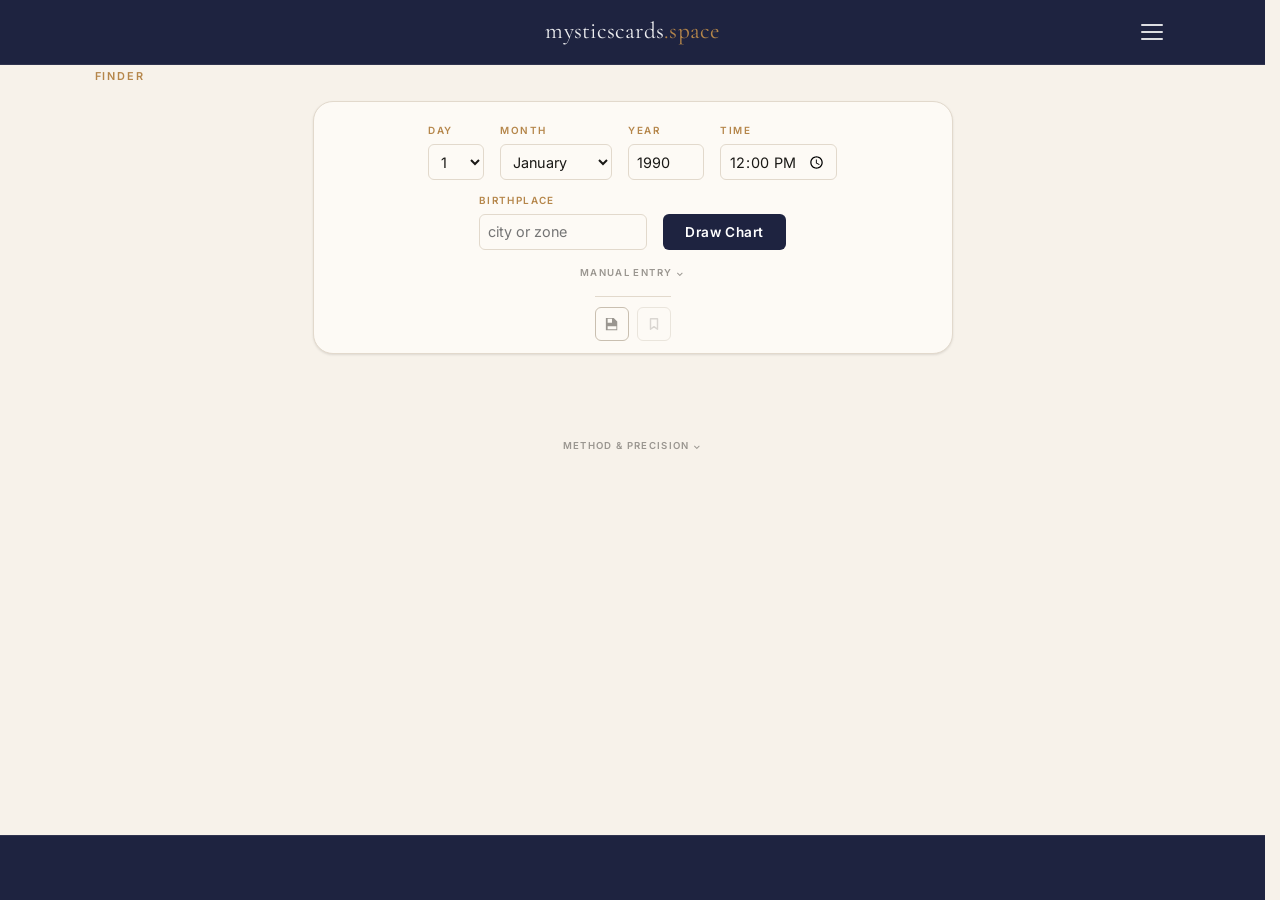
==== astrology.html @ c91cd9b6 "Create astrology.html" ====
<!DOCTYPE html>
<html lang="en">
<head>
  <meta charset="UTF-8" />
  <meta name="viewport" content="width=device-width, initial-scale=1.0" />
  <title>Astrology — mysticscards.space</title>
  <link rel="icon" href="assets/favicon.svg" type="image/svg+xml" />
  <link rel="apple-touch-icon" href="assets/apple-touch-icon.png" />
  <link rel="manifest" href="manifest.webmanifest" />
  <meta name="theme-color" content="#1e2340" />
  <link rel="preconnect" href="https://fonts.googleapis.com" />
  <link rel="preconnect" href="https://fonts.gstatic.com" crossorigin />
  <link href="https://fonts.googleapis.com/css2?family=Cormorant+Garamond:ital,wght@0,300;0,400;0,500;0,600;1,300;1,400&family=Inter:wght@300;400;500;600&display=swap" rel="stylesheet" />
  <link rel="stylesheet" href="css/site.css" />
  <style>
    /* ── Extra tokens (not in site.css) — match quadrations.html ── */
    :root {
      --green: #1a1916;
      --navy:  #1a1916;
    }
    .narrow { max-width: 640px; margin: 0 auto; }

    .section-label {
      display: block;
      font-size: .68rem; letter-spacing: .18em; text-transform: uppercase;
      font-weight: 600; color: var(--gold);
      margin-bottom: 1rem;
    }

    /* ── Finder form ── */
    .finder-box {
      background: var(--surface); border: 1px solid var(--border);
      border-radius: var(--r-lg); padding: 1.25rem 1.5rem .75rem;
      box-shadow: var(--sh-sm);
      display: flex; flex-direction: column; align-items: center; gap: .25rem;
    }
    .finder-row {
      display: flex; flex-wrap: wrap; gap: .75rem 1rem;
      align-items: flex-end; justify-content: center;
    }
    .adv-toggle {
      background: none; border: none; cursor: pointer;
      margin-top: .65rem; padding: .2rem .6rem;
      font-family: var(--sans); font-size: .6rem; font-weight: 600;
      letter-spacing: .14em; text-transform: uppercase;
      color: var(--muted); transition: color var(--ease);
    }
    .adv-toggle:hover { color: var(--gold); }
    .finder-adv { display: none; padding-bottom: .5rem; }
    .finder-adv.open { display: flex; }
    .f-field { display: flex; flex-direction: column; gap: .3rem; }
    .f-field label {
      font-size: .62rem; font-weight: 600; letter-spacing: .14em;
      text-transform: uppercase; color: var(--gold);
    }
    .f-field select, .f-field input {
      height: 36px; border: 1px solid var(--border); border-radius: var(--r-sm);
      background: var(--surface); color: var(--text);
      font-family: var(--sans); font-size: .9rem; padding: 0 .5rem;
    }
    .f-field select:focus, .f-field input:focus { outline: none; border-color: var(--gold); }
    #bYear { width: 76px; -moz-appearance: textfield; }
    #bYear::-webkit-inner-spin-button, #bYear::-webkit-outer-spin-button { -webkit-appearance: none; }
    .chart-btn {
      height: 36px; padding: 0 1.4rem;
      background: var(--accent); color: #fff;
      border: none; border-radius: var(--r-sm); cursor: pointer;
      font-family: var(--sans); font-size: .85rem; font-weight: 600;
      letter-spacing: .04em;
      transition: background var(--ease);
    }
    .chart-btn:hover { background: var(--gold); }
    .f-error {
      text-align: center; color: var(--red); font-size: .82rem;
      min-height: 1.2rem; margin-top: .6rem;
    }
    .f-note {
      text-align: center; color: var(--muted); font-size: .8rem;
      font-family: var(--serif); font-style: italic; margin-top: .15rem;
    }
    .f-hint {
      text-align: center; color: var(--muted); font-size: .76rem;
      margin-top: .7rem; line-height: 1.55;
    }
    #bPlace { width: 168px; }
    #bOffset:disabled { opacity: .45; }

    /* ── Results ── */
    #results { display: none; }
    .zodiac-bar {
      display: flex; flex-wrap: wrap; gap: 6px; justify-content: center;
      margin: 0 auto 1.25rem; padding: 5px;
      background: var(--surface-alt); border-radius: 12px;
      width: fit-content;
    }
    .zodiac-bar button {
      border: none; background: transparent; cursor: pointer;
      padding: .5rem .95rem; border-radius: 8px;
      font-family: var(--sans); font-size: .78rem; font-weight: 600;
      color: var(--secondary); transition: background var(--ease), color var(--ease);
    }
    .zodiac-bar button:hover { background: var(--gold-light); color: var(--text); }
    .zodiac-bar button.active { background: var(--accent); color: #fff; }
    .style-bar { margin-bottom: .55rem; }
    .house-row {
      display: flex; gap: .5rem; align-items: center; justify-content: center;
      margin: .15rem 0 1rem;
    }
    .house-row label {
      font-size: .62rem; font-weight: 600; letter-spacing: .14em;
      text-transform: uppercase; color: var(--gold);
    }
    .house-row select {
      height: 30px; border: 1px solid var(--border); border-radius: var(--r-sm);
      background: var(--surface); color: var(--text);
      font-family: var(--sans); font-size: .82rem; padding: 0 .4rem;
    }
    .house-row select:focus { outline: none; border-color: var(--gold); }
    .chart-dark .house-row select {
      background: rgba(255,255,255,.07); color: rgba(255,255,255,.9);
      border-color: rgba(255,255,255,.2);
    }
    .ayan-note {
      text-align: center; color: var(--muted); font-size: .75rem;
      margin: -.5rem 0 1rem;
    }
    .chart-layout {
      display: flex; flex-wrap: wrap; gap: 2rem 3rem;
      align-items: flex-start; justify-content: center;
    }
    .wheel-wrap { flex: 0 1 440px; min-width: 300px; }
    .wheel-wrap svg { width: 100%; height: auto; display: block; }

    .placements { flex: 0 1 360px; min-width: 280px; }
    .pl-table { width: 100%; border-collapse: collapse; }
    .pl-table td {
      padding: .42rem .5rem; border-bottom: 1px solid var(--rule);
      font-size: .92rem;
    }
    .pl-table tr:last-child td { border-bottom: none; }
    .pl-glyph { font-size: 1.15rem; width: 2rem; text-align: center; color: var(--accent); }
    .pl-name { font-weight: 500; }
    .pl-pos { text-align: right; font-family: var(--serif); font-size: 1.02rem; white-space: nowrap; }
    .pl-pos .sg { color: var(--gold); margin-left: .35rem; }
    .pl-retro { color: var(--red); font-size: .8rem; width: 1.6rem; text-align: center; }
    .pl-house { text-align: center; width: 1.8rem; color: var(--gold); font-family: var(--serif); font-size: 1rem; }
    .angles {
      display: flex; flex-wrap: wrap; gap: .5rem 1.1rem; align-items: baseline;
      margin-top: .85rem; padding-top: .7rem; border-top: 1px solid var(--rule);
      font-family: var(--serif); font-size: 1.02rem;
    }
    .angles .ang b { color: var(--gold); font-weight: 600; font-family: var(--sans); font-size: .7rem; letter-spacing: .08em; margin-right: .3rem; }
    .angles .ang-sys { margin-left: auto; color: var(--muted); font-family: var(--sans); font-size: .68rem; letter-spacing: .1em; text-transform: uppercase; align-self: center; }

    /* ── Aspects ── */
    .aspect-list {
      display: grid; grid-template-columns: repeat(auto-fill, minmax(230px, 1fr));
      gap: .4rem .9rem; max-width: 800px; margin: 0 auto;
    }
    .asp-item {
      display: flex; align-items: baseline; gap: .55rem;
      padding: .4rem .6rem; border-bottom: 1px solid var(--rule);
      font-size: .9rem;
    }
    .asp-sym { font-size: 1rem; width: 1.2rem; text-align: center; }
    .asp-item.harm .asp-sym { color: var(--gold); }
    .asp-item.tense .asp-sym { color: var(--red); }
    .asp-item.neutral .asp-sym { color: var(--accent); }
    .asp-pair { font-weight: 500; }
    .asp-kind { color: var(--secondary); }
    .asp-orb { margin-left: auto; color: var(--muted); font-size: .78rem; white-space: nowrap; }
    .asp-empty { text-align: center; color: var(--muted); font-style: italic; font-family: var(--serif); }

    /* ── Solar day ── */
    #bLat, #bLon { width: 96px; -moz-appearance: textfield; }
    #bLat::-webkit-inner-spin-button, #bLat::-webkit-outer-spin-button,
    #bLon::-webkit-inner-spin-button, #bLon::-webkit-outer-spin-button { -webkit-appearance: none; }
    .sol-grid {
      display: grid; grid-template-columns: repeat(auto-fit, minmax(190px, 1fr));
      gap: .9rem; max-width: 820px; margin: 0 auto;
    }
    .sol-tile {
      background: var(--surface); border: 1px solid var(--border);
      border-radius: var(--r-md); padding: .9rem 1rem; text-align: center;
    }
    .sol-tile h4 {
      font-size: .6rem; font-weight: 600; letter-spacing: .14em;
      text-transform: uppercase; color: var(--gold); margin: 0 0 .35rem;
    }
    .sol-val { font-family: var(--serif); font-size: 1.45rem; line-height: 1.2; }
    .sol-sub { font-size: .72rem; color: var(--muted); margin-top: .25rem; }
    .verdict {
      text-align: center; max-width: 560px; margin: 1.6rem auto 0;
      font-family: var(--serif); font-size: 1.05rem; line-height: 1.7;
      background: var(--gold-light); border-radius: var(--r-md);
      padding: .9rem 1.25rem; color: var(--text);
    }
    .verdict strong { color: var(--gold); font-weight: 600; }
    .cards-row {
      display: flex; flex-wrap: wrap; gap: 2rem; justify-content: center;
      margin-top: 1.5rem;
    }
    .bcard { display: flex; flex-direction: column; align-items: center; gap: .55rem; }
    .bcard.dimmed { opacity: .45; }
    .bcard-label {
      font-size: .62rem; font-weight: 600; letter-spacing: .14em;
      text-transform: uppercase; color: var(--gold);
    }
    .bcard-name { font-family: var(--serif); font-size: 1.05rem; }

    /* ── Card face (duplicated set — keep in sync with quadrations/cardsoflife) ── */
    .spread-card {
      background: var(--surface); border: 1px solid var(--border);
      border-radius: var(--r-md);
      position: relative; overflow: hidden;
      container-type: inline-size;
      width: 120px; aspect-ratio: 5 / 7;
    }
    .spread-card::before {
      content: ''; position: absolute; top: 0; left: 0; right: 0; height: 2px; z-index: 2;
    }
    .spread-card.hearts::before,  .spread-card.diamonds::before { background: var(--red); }
    .spread-card.clubs::before    { background: var(--green); }
    .spread-card.spades::before   { background: var(--navy); }
    .spread-card.joker::before    { background: var(--gold); }
    .spread-card.hearts,  .spread-card.diamonds { color: var(--red); }
    .spread-card.clubs    { color: var(--green); }
    .spread-card.spades   { color: var(--navy); }
    .spread-card.joker    { color: var(--gold); }
    .spread-card:has(.court-art) { background: #ffffff; }
    .card-corner {
      position: absolute; z-index: 1;
      display: flex; flex-direction: column; align-items: center; gap: 1px; line-height: 1;
    }
    .card-tl { top: 2.5%; left: 4%; }
    .card-br { bottom: 2.5%; right: 4%; transform: rotate(180deg); }
    .cc-rank { font-family: var(--serif); font-size: 22cqw; font-weight: 500; line-height: 1; }
    .cc-suit { font-size: 14cqw; line-height: 1; }
    .card-pips { position: absolute; top: 18%; bottom: 18%; left: 12%; right: 12%; }
    .pip {
      position: absolute; transform: translate(-50%, -50%);
      font-size: 20cqw; line-height: 1; user-select: none; pointer-events: none;
    }
    .pip.inv { transform: translate(-50%, -50%) rotate(180deg); }
    .pip.ace { font-size: 44cqw; }
    .pip-svg { width: 1em; height: 1em; fill: currentColor; display: block; }
    .court-art {
      position: absolute; inset: 8% 5%;
      width: 90%; height: 84%;
      object-fit: contain; object-position: center;
    }

    /* ── Gates (Human Design mandala) ── */
    .gates-intro {
      text-align: center; color: var(--muted); font-size: .78rem;
      max-width: 560px; margin: 0 auto 1rem; line-height: 1.6;
    }
    .gate-list { max-width: 720px; margin: 0 auto; }
    .gate-row {
      display: flex; align-items: center; gap: .9rem;
      padding: .5rem .6rem; border-bottom: 1px solid var(--rule);
      cursor: pointer; transition: background var(--ease);
    }
    .gate-row:hover { background: var(--gold-light); }
    .g-planet { width: 1.4rem; text-align: center; font-size: 1.1rem; color: var(--accent); flex-shrink: 0; }
    .g-pname { width: 4.8rem; font-weight: 500; font-size: .9rem; flex-shrink: 0; }
    .g-fig { flex-shrink: 0; display: flex; }
    .g-label { font-family: var(--serif); font-size: 1.02rem; white-space: nowrap; }
    .g-name { color: var(--secondary); font-size: .88rem; font-style: italic; flex: 1; min-width: 0; overflow: hidden; text-overflow: ellipsis; white-space: nowrap; }
    .g-chev { color: var(--muted); font-size: .8rem; transition: transform var(--ease); }
    .gate-row.open .g-chev { transform: rotate(180deg); }
    .gate-detail { display: none; padding: .9rem 1.1rem 1.2rem 3.6rem; border-bottom: 1px solid var(--rule); }
    .gate-detail.open { display: block; }
    .gate-detail p { font-size: .92rem; margin-bottom: .6rem; }
    .gd-image { font-family: var(--serif); font-style: italic; color: var(--gold); margin-bottom: .65rem; }
    .gd-line {
      border-left: 3px solid var(--gold); background: var(--gold-light);
      padding: .55rem .85rem; margin: .7rem 0; font-size: .92rem;
      border-radius: 0 var(--r-sm) var(--r-sm) 0;
    }
    .gd-line .gl-tag {
      display: block; font-size: .6rem; font-weight: 600;
      letter-spacing: .12em; text-transform: uppercase;
      color: var(--gold); margin-bottom: .3rem;
    }
    .gd-shadow { color: var(--secondary); font-size: .88rem; margin-top: .6rem; }
    .gd-keynote { font-family: var(--serif); font-style: italic; margin-top: .5rem; }
    @media (max-width: 560px) {
      .g-pname { width: auto; }
      .g-name { display: none; }
      .gate-detail { padding-left: 1rem; }
    }

    /* ── Chart dark band ── */
    .chart-dark {
      background: #252a4a;
      margin: 0 -2rem;
      padding: 1.5rem 2rem 2rem;
      --surface: #2e3560;
      --bg: #252a4a;
      --rule-strong: rgba(255,255,255,.25);
      --rule: rgba(255,255,255,.12);
      --accent: rgba(255,255,255,.85);
      --yang: rgba(255,255,255,.9);
    }
    .chart-dark .pl-name,
    .chart-dark .pl-pos { color: rgba(255,255,255,.88); }
    .chart-dark .pl-glyph { color: var(--gold); }
    .chart-dark .pl-table td { border-bottom-color: rgba(255,255,255,.1); }
    .chart-dark .angles { color: rgba(255,255,255,.88); border-top-color: rgba(255,255,255,.15); }
    .chart-dark .zodiac-bar { background: rgba(255,255,255,.07); }
    .chart-dark .zodiac-bar button { color: rgba(255,255,255,.65); }
    .chart-dark .zodiac-bar button:hover { background: rgba(255,255,255,.12); color: #fff; }
    .chart-dark .zodiac-bar button.active { background: var(--gold); color: #fff; }
    .chart-dark .ayan-note { color: rgba(255,255,255,.5); }
    .chart-dark .wheel-wrap svg { filter: drop-shadow(0 14px 34px rgba(8,10,28,.45)); }

    /* ── Save / Load birth info buttons ── */
    .finder-actions {
      display: flex; gap: .5rem; justify-content: center;
      margin-top: .65rem; padding-top: .6rem;
      border-top: 1px solid var(--rule);
    }
    .birth-btn {
      width: 34px; height: 34px; padding: 0;
      display: inline-flex; align-items: center; justify-content: center;
      background: none; border: 1px solid var(--rule-strong); border-radius: var(--r-sm);
      cursor: pointer; color: var(--muted);
      transition: color var(--ease), border-color var(--ease);
    }
    .birth-btn svg { width: 14px; height: 14px; display: block; pointer-events: none; }
    .birth-btn:hover:not(:disabled) { color: var(--gold); border-color: var(--gold); }
    .birth-btn.active { color: var(--gold); border-color: var(--gold); }
    .birth-btn:disabled { opacity: .35; cursor: default; }
    .bwrap { position: relative; }
    .bpanel {
      display: none; position: absolute; top: calc(100% + 8px); left: 50%;
      transform: translateX(-50%); z-index: 60;
      min-width: 230px; max-height: 280px; overflow-y: auto;
      background: var(--surface); border: 1px solid var(--border);
      border-radius: var(--r-md); box-shadow: var(--sh-md);
      text-align: left;
    }
    .bpanel.open { display: block; }
    .save-panel { padding: .7rem; min-width: 210px; }
    .save-panel input {
      width: 100%; height: 32px; padding: 0 .5rem;
      border: 1px solid var(--border); border-radius: var(--r-sm);
      background: var(--surface); color: var(--text);
      font-family: var(--sans); font-size: .85rem;
    }
    .save-panel input:focus { outline: none; border-color: var(--gold); }
    .save-panel-row { display: flex; gap: .4rem; margin-top: .5rem; }
    .bp-btn {
      flex: 1; height: 28px; border: 1px solid var(--border); border-radius: var(--r-sm);
      background: var(--surface-alt); color: var(--secondary);
      font-family: var(--sans); font-size: .72rem; font-weight: 600; cursor: pointer;
    }
    .bp-btn:hover { background: var(--gold-light); color: var(--text); }
    .bp-confirm { background: var(--accent); color: #fff; border-color: transparent; }
    .bp-confirm:hover { background: var(--gold); color: #fff; }
    .bitem {
      display: flex; align-items: center; gap: .4rem;
      padding: .5rem .65rem; border-bottom: 1px solid var(--rule); cursor: pointer;
    }
    .bitem:last-child { border-bottom: none; }
    .bitem:hover { background: var(--gold-light); }
    .bitem-body { flex: 1; min-width: 0; }
    .bitem-name { font-size: .85rem; font-weight: 600; }
    .bitem-sub { font-size: .7rem; color: var(--muted); white-space: nowrap; overflow: hidden; text-overflow: ellipsis; }
    .bdel {
      width: 22px; height: 22px; flex-shrink: 0;
      background: none; border: none; cursor: pointer;
      color: var(--muted); font-size: .8rem; border-radius: var(--r-sm);
    }
    .bdel:hover { color: var(--red); background: var(--gold-light); }
    .bempty { padding: .8rem; text-align: center; color: var(--muted); font-size: .78rem; font-style: italic; }

    /* ── Life Script header ── */
    .ls-header {
      text-align: center;
      margin-top: 1.75rem;
    }
    .ls-header .section-label { margin-bottom: .5rem; }

    .method-details { max-width: 720px; margin: 3rem auto 0; text-align: center; }
    .method-details > summary {
      list-style: none; cursor: pointer; display: inline-block;
      font-family: var(--sans); font-size: .6rem; font-weight: 600;
      letter-spacing: .14em; text-transform: uppercase; color: var(--muted);
      padding: .2rem .6rem; transition: color var(--ease);
    }
    .method-details > summary::-webkit-details-marker { display: none; }
    .method-details > summary:hover { color: var(--gold); }
    .method-details > summary::after { content: ' ⌄'; }
    .method-details[open] > summary::after { content: ' ⌃'; }
    .method-note {
      text-align: center; color: var(--muted); font-size: .75rem;
      margin-top: .75rem; line-height: 1.6;
    }

    section { margin-bottom: 2.5rem; }
    @media (max-width: 560px) {
      .finder-box { padding: 1rem; }
      .chart-layout { gap: 1.5rem; }
    }
  </style>
</head>
<body>
<script src="js/site.js"></script>

<div class="page-content" style="max-width: var(--max-w); padding: 2px 2rem 12px">

  <section>
    <span class="section-label">Finder</span>
    <div class="narrow">
      <div class="finder-box">
        <div class="finder-row">
          <div class="f-field">
            <label for="bDay">Day</label>
            <select id="bDay"></select>
          </div>
          <div class="f-field">
            <label for="bMonth">Month</label>
            <select id="bMonth"></select>
          </div>
          <div class="f-field">
            <label for="bYear">Year</label>
            <input id="bYear" type="number" min="1700" max="2200" value="1990" />
          </div>
          <div class="f-field">
            <label for="bTime">Time</label>
            <input id="bTime" type="time" value="12:00" />
          </div>
          <div class="f-field">
            <label for="bPlace">Birthplace</label>
            <input id="bPlace" type="text" list="tzList" placeholder="city or zone" autocomplete="off" />
            <datalist id="tzList"></datalist>
          </div>
          <button class="chart-btn" id="drawBtn">Draw Chart</button>
        </div>
        <button type="button" class="adv-toggle" id="advToggle" aria-expanded="false" aria-controls="advRow">Manual entry ⌄</button>
        <div class="finder-row finder-adv" id="advRow" style="display:none">
          <div class="f-field">
            <label for="bOffset">UTC offset</label>
            <select id="bOffset"></select>
          </div>
          <div class="f-field">
            <label for="bLat">Latitude</label>
            <input id="bLat" type="number" min="-90" max="90" step="0.0001" placeholder="− = S" />
          </div>
          <div class="f-field">
            <label for="bLon">Longitude</label>
            <input id="bLon" type="number" min="-180" max="180" step="0.0001" placeholder="− = W" />
          </div>
        </div>
        <div class="finder-actions">
          <div class="bwrap">
            <button type="button" class="birth-btn" id="saveBtn" title="Save birth info" aria-label="Save birth info"><svg viewBox="0 0 16 16" fill="currentColor" aria-hidden="true"><path fill-rule="evenodd" d="M1 1H10L14 5V15H1ZM3 2H8V6.5H3ZM3 10.5H13V14H3Z"/></svg></button>
            <div class="bpanel save-panel" id="savePanel">
              <input type="text" id="saveName" placeholder="name this chart" maxlength="40" autocomplete="off" />
              <div class="save-panel-row">
                <button type="button" class="bp-btn bp-confirm" id="saveConfirm">Save</button>
                <button type="button" class="bp-btn" id="saveCancel">Cancel</button>
              </div>
            </div>
          </div>
          <div class="bwrap">
            <button type="button" class="birth-btn" id="loadBtn" disabled title="Saved charts" aria-label="Saved charts" aria-expanded="false"><svg viewBox="0 0 16 16" fill="none" aria-hidden="true"><path d="M4 2h8v12l-4-3-4 3V2z" stroke="currentColor" stroke-width="1.6" stroke-linejoin="round"/></svg></button>
            <div class="bpanel" id="histPanel"></div>
          </div>
        </div>
      </div>
      <div class="f-error" id="fError"></div>
      <div class="f-note" id="tzNote" style="display:none"></div>
      <div class="f-note" id="fNote" style="display:none">Birth time not set — houses need it, and the Moon can drift up to six degrees across a day.</div>
    </div>
  </section>

  <div id="results">
    <section class="chart-dark">
      <span class="section-label">Chart</span>
      <div class="zodiac-bar style-bar" id="traditionBar" role="group" aria-label="Tradition">
        <button type="button" data-trad="western" class="active">Western</button>
        <button type="button" data-trad="indian">Indian</button>
      </div>
      <div class="zodiac-bar" id="zodiacBar" role="group" aria-label="Zodiac system">
        <button type="button" data-z="tropical" class="active">Tropical</button>
        <button type="button" data-z="lahiri">Sidereal · Lahiri</button>
        <button type="button" data-z="fagan">Sidereal · Fagan-Bradley</button>
        <button type="button" data-z="truesky">True Sky · 13</button>
      </div>
      <div class="zodiac-bar" id="vedicBar" role="group" aria-label="Vedic chart style" style="display:none">
        <button type="button" data-vstyle="south" class="active">South</button>
        <button type="button" data-vstyle="north">North</button>
      </div>
      <div class="house-row" id="houseRow">
        <label for="houseSelect">Houses</label>
        <select id="houseSelect">
          <option value="whole">Whole Sign</option>
          <option value="equal">Equal</option>
          <option value="porphyry">Porphyry</option>
          <option value="placidus">Placidus</option>
        </select>
      </div>
      <div class="ayan-note" id="ayanNote" style="display:none"></div>
      <div class="chart-layout">
        <div class="wheel-wrap" id="wheelWrap" role="img" aria-label="Natal chart wheel"></div>
        <div class="placements">
          <table class="pl-table" id="plTable"></table>
          <div class="angles" id="anglesBox" style="display:none"></div>
        </div>
      </div>
    </section>

    <section id="aspectsSection">
      <span class="section-label">Aspects</span>
      <div class="aspect-list" id="aspectList"></div>
    </section>

    <section>
      <span class="section-label">Solar Day</span>
      <div id="solBody">
        <div class="sol-grid" id="solGrid"></div>
        <div class="verdict" id="verdict"></div>
        <div class="cards-row" id="cardsRow"></div>
        <div class="ls-header" id="lsHeader" style="display:none">
          <span class="section-label">Life Script</span>
        </div>
        <div class="cards-row" id="lifeScriptRow" style="display:none"></div>
      </div>
      <div class="asp-empty" id="solHint" style="display:none">
        The solar day needs a longitude — pick a birthplace from the list, or enter one under Manual settings.
      </div>
    </section>

    <section id="gatesSection">
      <span class="section-label">Gates</span>
      <div class="gates-intro">
        The 64 hexagrams laid around the wheel as Human Design arranges them — 5°37′30″ to a gate, six lines to each.
        Open a planet's row for the Sage's reading.
        <span id="gatesZ" style="display:block; margin-top:.25rem;"></span>
      </div>
      <div class="gate-list" id="gateList"></div>
    </section>
  </div>

  <details class="method-details">
    <summary>Method &amp; precision</summary>
    <p class="method-note">
      Geocentric apparent positions · tropical zodiac (equinox of date), sidereal via Lahiri or Fagan-Bradley ayanamsa, true sky via the IAU 1930 constellation boundaries ·
      computed in your browser with <a href="https://github.com/cosinekitty/astronomy" style="color:var(--gold)">Astronomy Engine</a> (MIT) — accurate to about one arcminute.
    </p>
  </details>

</div>

<script src="js/astronomy.js"></script>
<script src="js/cardsdata.js"></script>
<script src="js/tzcoords.js"></script>
<script src="js/ichingdata.js"></script>
<script src="js/linedata.js"></script>
<script>
(function () {
  'use strict';

  function $(id) { return document.getElementById(id); }

  var SIGNS = [
    ['Aries','♈'], ['Taurus','♉'], ['Gemini','♊'], ['Cancer','♋'],
    ['Leo','♌'], ['Virgo','♍'], ['Libra','♎'], ['Scorpio','♏'],
    ['Sagittarius','♐'], ['Capricorn','♑'], ['Aquarius','♒'], ['Pisces','♓']
  ];
  var PLANETS = [
    ['Sun','☉'], ['Moon','☽'], ['Mercury','☿'], ['Venus','♀'], ['Mars','♂'],
    ['Jupiter','♃'], ['Saturn','♄'], ['Uranus','♅'], ['Neptune','♆'], ['Pluto','♇']
  ];
  // [angle, name, symbol, orb, tone]
  var ASPECTS = [
    [0,   'Conjunction', '☌', 8, 'neutral'],
    [60,  'Sextile',     '⚹', 6, 'harm'],
    [90,  'Square',      '□', 7, 'tense'],
    [120, 'Trine',       '△', 8, 'harm'],
    [180, 'Opposition',  '☍', 8, 'tense']
  ];
  var MONTHS = ['January','February','March','April','May','June',
                'July','August','September','October','November','December'];

  // ── Form setup ───────────────────────────────────────────
  var dSel = $('bDay'), mSel = $('bMonth'), oSel = $('bOffset');
  for (var d = 1; d <= 31; d++) dSel.add(new Option(d, d));
  MONTHS.forEach(function (m, i) { mSel.add(new Option(m, i + 1)); });
  for (var o = -12; o <= 14; o += 0.5) {
    var h = Math.trunc(o), half = (o % 1 !== 0);
    var label = 'UTC' + (o >= 0 ? '+' : '−') + Math.abs(h) + (half ? ':30' : '');
    oSel.add(new Option(label, o));
  }
  // Default offset: the visitor's current zone (a decent first guess)
  var guess = -(new Date().getTimezoneOffset()) / 60;
  oSel.value = (guess * 2 === Math.round(guess * 2)) ? guess : 0;
  if (oSel.selectedIndex < 0) oSel.value = 0;

  function daysInMonth(m, y) { return new Date(Date.UTC(y, m, 0)).getUTCDate(); }

  // ── Birthplace → historical UTC offset (browser IANA tz database) ──
  var placeEl = $('bPlace');
  var TZ_OK = false, ZMAP = {};
  try {
    var zones = Intl.supportedValuesOf('timeZone');
    var dl = $('tzList');
    zones.forEach(function (z) {
      ZMAP[z.toLowerCase()] = z;
      var opt = document.createElement('option');
      opt.value = z;
      dl.appendChild(opt);
    });
    TZ_OK = true;
  } catch (e) {
    // Older browser without supportedValuesOf — hide the field, manual offset still works
    placeEl.closest('.f-field').style.display = 'none';
  }

  // Minutes east of UTC in zone tz at the given instant
  function zoneOffsetMin(tz, date) {
    var dtf = new Intl.DateTimeFormat('en-US', {
      timeZone: tz, hour12: false,
      year: 'numeric', month: '2-digit', day: '2-digit',
      hour: '2-digit', minute: '2-digit', second: '2-digit'
    });
    var p = {};
    dtf.formatToParts(date).forEach(function (x) { p[x.type] = x.value; });
    return (Date.UTC(p.year, p.month - 1, p.day, p.hour % 24, p.minute, p.second) - date.getTime()) / 60000;
  }

  function fmtOff(min) {
    var sign = min < 0 ? '−' : '+';
    var a = Math.abs(min);
    var h = Math.floor(a / 60), mm = Math.round(a % 60);
    return 'UTC' + sign + h + (mm ? ':' + String(mm).padStart(2, '0') : '');
  }

  // Grey out the manual offset while a birthplace is entered
  placeEl.addEventListener('input', function () {
    oSel.disabled = !!placeEl.value.trim();
    $('tzNote').style.display = 'none';
  });

  // ── Persist birth info (multi-entry history, like Your Cards) ──
  // The page loads clean: nothing is auto-restored. The bookmark button
  // opens the saved list; choosing an entry fills the form and draws.
  var BIRTHS_KEY = 'astro_births_v1';

  function loadBirths() {
    try { return JSON.parse(localStorage.getItem(BIRTHS_KEY)) || []; } catch (e) { return []; }
  }
  function saveBirths(list) {
    try { localStorage.setItem(BIRTHS_KEY, JSON.stringify(list)); } catch (e) {}
  }

  // Migrate the old single-slot save (astro_birth_v1) into the list, once
  try {
    var _old = JSON.parse(localStorage.getItem('astro_birth_v1'));
    if (_old) {
      var _l = loadBirths();
      _old.id = Date.now();
      _old.name = birthLabel(_old);
      _l.push(_old);
      saveBirths(_l);
      localStorage.removeItem('astro_birth_v1');
    }
  } catch (e) {}

  function birthLabel(s) {
    var lbl = s.day + ' ' + (MONTHS[(+s.month || 1) - 1] || '').slice(0, 3) + ' ' + s.year;
    if (s.place) lbl += ' · ' + String(s.place).split('/').pop().replace(/_/g, ' ');
    return lbl;
  }

  // Show/hide the advanced row (manual UTC offset + longitude)
  function setAdvOpen(open) {
    $('advRow').style.display = open ? 'flex' : 'none';
    var t = $('advToggle');
    if (t) {
      t.setAttribute('aria-expanded', open ? 'true' : 'false');
      t.textContent = 'Manual entry ' + (open ? '⌃' : '⌄');
    }
  }
  $('advToggle').addEventListener('click', function () {
    setAdvOpen($('advRow').style.display === 'none');
  });

  function applyBirth(s) {
    if (!s) return;
    if (s.day)   $('bDay').value   = s.day;
    if (s.month) $('bMonth').value = s.month;
    if (s.year)  $('bYear').value  = s.year;
    if (s.time)  $('bTime').value  = s.time;
    if (s.lat != null && s.lat !== '') $('bLat').value = s.lat;
    if (s.lon != null && s.lon !== '') {
      // Back-compat: old saves stored a 0–180 magnitude plus an `ew` sign (−1 = W)
      var lonVal = parseFloat(s.lon);
      if (s.ew != null && !isNaN(lonVal)) lonVal = Math.abs(lonVal) * (+s.ew);
      $('bLon').value = isNaN(lonVal) ? s.lon : lonVal;
    }
    if (s.place) {
      placeEl.value = s.place;
      oSel.disabled = true;
    } else {
      placeEl.value = '';
      if (s.offset != null && s.offset !== '') oSel.value = s.offset;
      oSel.disabled = false;
      // Reveal the advanced row so a restored manual offset / longitude is visible
      if ((s.offset != null && s.offset !== '') || (s.lon != null && s.lon !== '')) {
        setAdvOpen(true);
      }
    }
  }

  // ── Ephemeris ────────────────────────────────────────────
  function lonAt(name, t) {
    return Astronomy.Ecliptic(Astronomy.GeoVector(Astronomy.Body[name], t, true)).elon;
  }

  function computeChart(utcDate) {
    var t = Astronomy.MakeTime(utcDate);
    return PLANETS.map(function (p) {
      var lon = lonAt(p[0], t);
      var retro = false;
      if (p[0] !== 'Sun' && p[0] !== 'Moon') {
        var d2 = lonAt(p[0], t.AddDays(0.5)) - lon;
        if (d2 > 180) d2 -= 360;
        if (d2 < -180) d2 += 360;
        retro = d2 < 0;
      }
      return { name: p[0], glyph: p[1], lon: lon, retro: retro };
    });
  }

  function findAspects(chart) {
    var out = [];
    for (var i = 0; i < chart.length; i++) {
      for (var j = i + 1; j < chart.length; j++) {
        var sep = Math.abs(chart[i].lon - chart[j].lon);
        if (sep > 180) sep = 360 - sep;
        for (var k = 0; k < ASPECTS.length; k++) {
          var a = ASPECTS[k];
          var orb = Math.abs(sep - a[0]);
          if (orb <= a[3]) {
            out.push({ a: chart[i], b: chart[j], name: a[1], sym: a[2], tone: a[4], angle: a[0], orb: orb });
            break;
          }
        }
      }
    }
    out.sort(function (x, y) { return x.orb - y.orb; });
    return out;
  }

  // ── Wheel ────────────────────────────────────────────────
  // Chart convention: 0° Aries at the left (9 o'clock), longitudes increase
  // counterclockwise. For longitude L: x = cx - r·cos(L), y = cy + r·sin(L).
  var CX = 210, CY = 210;
  function pt(lonDeg, r) {
    var a = lonDeg * Math.PI / 180;
    return [CX - r * Math.cos(a), CY + r * Math.sin(a)];
  }
  function n2(x) { return Math.round(x * 100) / 100; }

  // Zodiac sign symbols as vector stroke paths (0..100 box, centred ~50,50),
  // so they render identically on every device instead of depending on a
  // system symbol font. Index 0 = Aries … 11 = Pisces.
  // NOTE: first-pass shapes — slated for a nicer redraw later.
  var SIGN_PATHS = [
    'M50 74 L50 44 M50 44 C50 30 39 26 32 32 C26 37 29 45 37 45 M50 44 C50 30 61 26 68 32 C74 37 71 45 63 45',
    'M34 64 A16 16 0 1 0 66 64 A16 16 0 1 0 34 64 M28 42 A24 24 0 0 0 72 42',
    'M37 32 L37 68 M63 32 L63 68 M31 32 C44 26 56 26 69 32 M31 68 C44 74 56 74 69 68',
    'M30 46 C34 39 47 38 57 43 M70 54 C66 61 53 62 43 57 M61 44 a4 4 0 1 0 0.1 0 M39 56 a4 4 0 1 0 0.1 0',
    'M34 60 a9 9 0 1 0 9 -9 C50 40 66 44 64 58 C63 67 52 69 48 62',
    'M28 36 L28 66 M28 40 C28 33 37 33 37 40 L37 66 M37 40 C37 33 46 33 46 40 L46 62 C46 70 56 69 60 62 C64 55 56 50 49 55',
    'M28 66 H72 M28 54 H42 M58 54 H72 M42 54 A14 12 0 0 1 58 54',
    'M28 38 L28 64 M28 42 C28 35 37 35 37 42 L37 64 M37 42 C37 35 46 35 46 42 L46 64 M46 42 C46 35 55 35 55 42 L55 68 L66 57 M66 68 L66 57 L55 57',
    'M32 68 L68 32 M68 32 L54 33 M68 32 L67 46 M41 50 L52 61',
    'M30 40 C31 33 39 33 41 41 L42 56 M42 44 C46 36 55 37 57 46 C58 53 52 56 48 51 C49 60 60 61 63 53 A8 8 0 1 0 52 50',
    'M28 46 L38 40 L48 46 L58 40 L68 46 M28 58 L38 52 L48 58 L58 52 L68 58',
    'M36 30 C26 41 26 59 36 70 M64 30 C74 41 74 59 64 70 M30 50 H70'
  ];
  // Map sign / constellation names (both spellings) to a path index.
  var SIGN_GLYPH_IDX = {
    Aries:0, Taurus:1, Gemini:2, Cancer:3, Leo:4, Virgo:5, Libra:6,
    Scorpio:7, Scorpius:7, Sagittarius:8, Capricorn:9, Capricornus:9,
    Aquarius:10, Pisces:11
  };
  // Draw a sign glyph centred at (gx, gy). Falls back to the font glyph for
  // anything without a vector path (e.g. Ophiuchus in true-sky mode).
  function signGlyph(name, glyphChar, gx, gy, fsz) {
    var idx = SIGN_GLYPH_IDX[name];
    if (idx == null) {
      return '<text x="' + n2(gx) + '" y="' + n2(gy) + '" font-size="' + n2(fsz) +
        '" fill="var(--gold)" text-anchor="middle" dominant-baseline="central">' + glyphChar + '</text>';
    }
    var S = fsz * 1.7, sc = S / 100;
    return '<g transform="translate(' + n2(gx - S / 2) + ' ' + n2(gy - S / 2) + ') scale(' + n2(sc) + ')">' +
      '<path d="' + SIGN_PATHS[idx] + '" fill="none" stroke="var(--gold)" stroke-width="6.5" stroke-linecap="round" stroke-linejoin="round"/></g>';
  }

  function wheelSVG(chart, aspects, sectors, houses) {
    var s = '<svg viewBox="0 0 420 420" xmlns="http://www.w3.org/2000/svg" font-family="Cormorant Garamond, Georgia, serif">';

    // ── Atmosphere: gradients + soft rim glow (tuned to the dark band) ──
    s += '<defs>' +
         '<radialGradient id="wzBand" cx="50%" cy="40%" r="70%">' +
           '<stop offset="0%" stop-color="#3a4178"/><stop offset="58%" stop-color="#303765"/><stop offset="100%" stop-color="#262b50"/>' +
         '</radialGradient>' +
         '<radialGradient id="wzMid" cx="50%" cy="44%" r="66%">' +
           '<stop offset="0%" stop-color="#343b6e"/><stop offset="100%" stop-color="#2a3057"/>' +
         '</radialGradient>' +
         '<radialGradient id="wzWell" cx="50%" cy="48%" r="62%">' +
           '<stop offset="0%" stop-color="#272c50"/><stop offset="100%" stop-color="#1e2240"/>' +
         '</radialGradient>' +
         '<filter id="wzGlow" x="-25%" y="-25%" width="150%" height="150%">' +
           '<feGaussianBlur stdDeviation="3"/>' +
         '</filter>' +
         '</defs>';

    // Rim halo (blurred gold ring beneath the crisp rim)
    s += '<circle cx="210" cy="210" r="200" fill="none" stroke="var(--gold)" stroke-width="2.5" opacity="0.3" filter="url(#wzGlow)"/>';
    // Zodiac band disc
    s += '<circle cx="210" cy="210" r="200" fill="url(#wzBand)" stroke="rgba(255,255,255,.3)" stroke-width="1"/>';

    // Alternating sector shading inside the band (handles unequal sectors)
    for (var sh = 0; sh < sectors.length; sh++) {
      if (sh % 2 === 0) continue;
      var ssa = sectors[sh].start;
      var sNext = sectors[(sh + 1) % sectors.length].start;
      var sSpan = ((sNext - ssa) % 360 + 360) % 360 || 360 / sectors.length;
      var o1 = pt(ssa, 199), o2 = pt(ssa + sSpan, 199), i2 = pt(ssa + sSpan, 162), i1 = pt(ssa, 162);
      var laf = sSpan > 180 ? 1 : 0;
      s += '<path d="M' + n2(o1[0]) + ' ' + n2(o1[1]) +
           ' A199 199 0 ' + laf + ' 0 ' + n2(o2[0]) + ' ' + n2(o2[1]) +
           ' L' + n2(i2[0]) + ' ' + n2(i2[1]) +
           ' A162 162 0 ' + laf + ' 1 ' + n2(i1[0]) + ' ' + n2(i1[1]) +
           ' Z" fill="rgba(255,255,255,.035)"/>';
    }

    // Engraved hairline, mid annulus (planets) and inner aspect well
    s += '<circle cx="210" cy="210" r="195" fill="none" stroke="rgba(255,255,255,.12)" stroke-width="0.6"/>';
    s += '<circle cx="210" cy="210" r="162" fill="url(#wzMid)" stroke="rgba(255,255,255,.26)" stroke-width="1"/>';
    s += '<circle cx="210" cy="210" r="104" fill="url(#wzWell)" stroke="rgba(255,255,255,.2)" stroke-width="1"/>';
    s += '<circle cx="210" cy="210" r="58" fill="none" stroke="rgba(255,255,255,.05)" stroke-width="0.8"/>';

    // Faint starfield in the well
    var stars = [[168,150,0.9,.26],[250,138,0.7,.2],[281,196,1.1,.3],[155,236,0.8,.22],
                 [236,281,0.9,.26],[190,178,0.6,.16],[262,242,0.7,.2],[148,196,0.6,.18],
                 [226,162,0.8,.24],[174,265,0.7,.2],[286,234,0.6,.16],[208,142,0.6,.18],
                 [144,174,0.5,.14],[252,272,0.5,.16],[196,250,0.6,.18],[270,170,0.5,.14]];
    stars.forEach(function (st) {
      s += '<circle cx="' + st[0] + '" cy="' + st[1] + '" r="' + st[2] + '" fill="#fff" opacity="' + st[3] + '"/>';
    });

    // House cusps: number each house at its arc midpoint, just inside the inner
    // ring. Quadrant / equal systems get real gold cusp spokes.
    if (houses && houses.showNums && houses.cuspsD) {
      for (var hi = 0; hi < 12; hi++) {
        var c0 = houses.cuspsD[hi], c1 = houses.cuspsD[(hi + 1) % 12];
        var hspan = ((c1 - c0) % 360 + 360) % 360 || 30;
        var hp = pt(c0 + hspan / 2, 95);
        s += '<text x="' + n2(hp[0]) + '" y="' + n2(hp[1]) + '" font-size="11" font-style="italic" fill="rgba(255,255,255,.42)" text-anchor="middle" dominant-baseline="central">' + (hi + 1) + '</text>';
        if (!houses.whole) {
          var k0 = pt(c0, 104), k1 = pt(c0, 162);
          s += '<line x1="' + n2(k0[0]) + '" y1="' + n2(k0[1]) + '" x2="' + n2(k1[0]) + '" y2="' + n2(k1[1]) + '" stroke="var(--gold)" stroke-width="0.8" opacity="0.5"/>';
        }
      }
    }

    // Sign/constellation sectors: boundary spokes + glyphs (sectors may be unequal)
    for (var i = 0; i < sectors.length; i++) {
      var b = pt(sectors[i].start, 162), e = pt(sectors[i].start, 200);
      s += '<line x1="' + n2(b[0]) + '" y1="' + n2(b[1]) + '" x2="' + n2(e[0]) + '" y2="' + n2(e[1]) + '" stroke="rgba(255,255,255,.18)" stroke-width="0.8"/>';
      var nextStart = sectors[(i + 1) % sectors.length].start;
      var span = ((nextStart - sectors[i].start) % 360 + 360) % 360 || 360 / sectors.length;
      var g = pt(sectors[i].start + span / 2, 181);
      var fsz = Math.min(19, Math.max(11, span * 1.3));
      s += signGlyph(sectors[i].name, sectors[i].glyph, g[0], g[1], fsz);
    }

    // Degree ticks: fine 5° minors, medium 10°s — like a sextant scale
    for (var td = 0; td < 360; td += 5) {
      if (td % 30 === 0) continue;
      var major = td % 10 === 0;
      var t1 = pt(td, 162), t2 = pt(td, major ? 169 : 166);
      s += '<line x1="' + n2(t1[0]) + '" y1="' + n2(t1[1]) + '" x2="' + n2(t2[0]) + '" y2="' + n2(t2[1]) +
           '" stroke="rgba(255,255,255,' + (major ? '.4' : '.18') + ')" stroke-width="' + (major ? '0.9' : '0.6') + '"/>';
    }

    // Aspect lines (under the planet glyphs). Tighter orbs read stronger:
    // opacity falls off as the orb loosens.
    aspects.forEach(function (asp) {
      if (asp.angle === 0) return; // conjunctions read as adjacency
      var p1 = pt(asp.a.lon, 104), p2 = pt(asp.b.lon, 104);
      var col = asp.tone === 'harm' ? 'var(--gold)' : asp.tone === 'tense' ? 'var(--red)' : 'var(--accent)';
      var op = Math.max(0.22, 0.72 - asp.orb * 0.08);
      s += '<line x1="' + n2(p1[0]) + '" y1="' + n2(p1[1]) + '" x2="' + n2(p2[0]) + '" y2="' + n2(p2[1]) +
           '" stroke="' + col + '" stroke-width="1" stroke-linecap="round" opacity="' + n2(op) + '"/>';
    });

    // Centre ornament: small four-pointed gold star
    s += '<path d="M210 202.6 Q211.7 208.3 217.4 210 Q211.7 211.7 210 217.4 Q208.3 211.7 202.6 210 Q208.3 208.3 210 202.6 Z" fill="var(--gold)" opacity="0.85"/>';

    // Planet markers: tick on the inner ring + glyph on a dark medallion,
    // nudged apart when crowded
    var sorted = chart.slice().sort(function (a, b) { return a.lon - b.lon; });
    var radii = {};
    var lastLon = null, level = 0;
    sorted.forEach(function (p) {
      var gap = (lastLon === null) ? 999 : (p.lon - lastLon);
      if (gap < 9) { level = (level + 1) % 3; } else { level = 0; }
      radii[p.name] = [134, 117, 150][level];
      lastLon = p.lon;
    });
    sorted.forEach(function (p) {
      var tA = pt(p.lon, 104), tB = pt(p.lon, 110);
      s += '<line x1="' + n2(tA[0]) + '" y1="' + n2(tA[1]) + '" x2="' + n2(tB[0]) + '" y2="' + n2(tB[1]) + '" stroke="var(--accent)" stroke-width="1.3"/>';
      var g2 = pt(p.lon, radii[p.name]);
      s += '<circle cx="' + n2(g2[0]) + '" cy="' + n2(g2[1]) + '" r="11" fill="rgba(30,34,64,.88)" stroke="rgba(255,255,255,.22)" stroke-width="0.8"/>';
      s += '<text x="' + n2(g2[0]) + '" y="' + n2(g2[1]) + '" font-size="16" fill="var(--accent)" text-anchor="middle" dominant-baseline="central">' + p.glyph +
           (p.retro ? '<tspan font-size="9" fill="var(--red)" dy="-7">℞</tspan>' : '') + '</text>';
    });

    // Angle axes: Ascendant–Descendant and Midheaven–IC, beaded gold diameters
    // through the centre, labelled at the rim with gold points.
    if (houses) {
      function axis(lonDeg, near, far) {
        var a = pt(lonDeg, 162), b = pt(lonDeg + 180, 162);
        s += '<line x1="' + n2(a[0]) + '" y1="' + n2(a[1]) + '" x2="' + n2(b[0]) + '" y2="' + n2(b[1]) +
             '" stroke="var(--gold)" stroke-width="1.6" stroke-linecap="round" stroke-dasharray="0.1 6.5" opacity="0.65"/>';
        s += '<circle cx="' + n2(a[0]) + '" cy="' + n2(a[1]) + '" r="2.2" fill="var(--gold)" opacity="0.9"/>';
        s += '<circle cx="' + n2(b[0]) + '" cy="' + n2(b[1]) + '" r="1.6" fill="var(--gold)" opacity="0.55"/>';
        var ln = pt(lonDeg, 150), lf = pt(lonDeg + 180, 150);
        s += '<text x="' + n2(ln[0]) + '" y="' + n2(ln[1]) + '" font-size="11" font-weight="600" letter-spacing="1" fill="var(--gold)" text-anchor="middle" dominant-baseline="central">' + near + '</text>';
        s += '<text x="' + n2(lf[0]) + '" y="' + n2(lf[1]) + '" font-size="10" letter-spacing="1" fill="var(--gold)" opacity="0.65" text-anchor="middle" dominant-baseline="central">' + far + '</text>';
      }
      axis(houses.ascD, 'AC', 'DC');
      axis(houses.mcD, 'MC', 'IC');
    }

    return s + '</svg>';
  }

  // ── South Indian (Vedic Rāśi / D1) square chart ──────────
  // Signs sit in fixed cells; grahas drop into their sidereal sign. The Lagna
  // cell is marked with a corner diagonal. lagnaSign may be null (no time).
  function southIndianSVG(grahas, lagnaSign) {
    var C = 105; // cell size, 4×4 over the 420 box
    var s = '<svg viewBox="0 0 420 420" xmlns="http://www.w3.org/2000/svg" font-family="Cormorant Garamond, Georgia, serif">';
    s += '<rect x="1" y="1" width="418" height="418" fill="var(--surface)" stroke="var(--rule-strong)" stroke-width="1.5"/>';
    for (var k = 1; k < 4; k++) {
      s += '<line x1="' + (k * C) + '" y1="0" x2="' + (k * C) + '" y2="420" stroke="var(--rule-strong)"/>';
      s += '<line x1="0" y1="' + (k * C) + '" x2="420" y2="' + (k * C) + '" stroke="var(--rule-strong)"/>';
    }

    // Group grahas by sign
    var bySign = {};
    grahas.forEach(function (g) { (bySign[g.sign] = bySign[g.sign] || []).push(g); });

    for (var sign = 0; sign < 12; sign++) {
      var rc = SIGN_CELL[sign], x0 = rc[1] * C, y0 = rc[0] * C;
      // faint sign glyph, top-left corner of its cell
      s += '<text x="' + (x0 + 7) + '" y="' + (y0 + 14) + '" font-size="11" fill="var(--rule-strong)" opacity="0.8" dominant-baseline="central">' + SIGNS[sign][1] + '</text>';
      // Lagna marker: gold corner diagonal + "La"
      if (sign === lagnaSign) {
        s += '<line x1="' + x0 + '" y1="' + (y0 + 26) + '" x2="' + (x0 + 26) + '" y2="' + y0 + '" stroke="var(--gold)" stroke-width="1.6"/>';
        s += '<text x="' + (x0 + 30) + '" y="' + (y0 + 13) + '" font-size="9" font-weight="600" fill="var(--gold)" dominant-baseline="central">La</text>';
      }
      // grahas in this cell, stacked (wrap to a second column past 4)
      var list = bySign[sign] || [];
      list.forEach(function (g, i) {
        var col = Math.floor(i / 4), row = i % 4;
        var gx = x0 + 17 + col * 52, gy = y0 + 34 + row * 22;
        s += '<text x="' + gx + '" y="' + gy + '" font-size="15" fill="var(--accent)" text-anchor="middle" dominant-baseline="central">' + g.glyph +
             (g.retro ? '<tspan font-size="8" fill="var(--red)" dy="-5">℞</tspan>' : '') + '</text>';
        s += '<text x="' + (gx + 12) + '" y="' + (gy + 2) + '" font-size="8" fill="var(--muted)" text-anchor="start" dominant-baseline="central">' + g.deg + '°</text>';
      });
    }

    // Centre label (spans the open 2×2)
    s += '<text x="210" y="198" font-size="15" fill="var(--gold)" text-anchor="middle" dominant-baseline="central">Rāśi</text>';
    s += '<text x="210" y="222" font-size="10" fill="var(--muted)" text-anchor="middle" dominant-baseline="central">D1 · Lahiri</text>';
    return s + '</svg>';
  }

  // ── North Indian (Vedic) diamond chart ───────────────────
  // Houses are FIXED (House 1 top-centre, counter-clockwise); the SIGN rotates
  // so the Lagna sign sits in House 1. Each compartment shows its sign number
  // and the grahas in that sign. Needs the Lagna (so an exact birth time).
  function northIndianSVG(grahas, lagnaSign) {
    var W = 420, H = 210, Q = 105, T = 315;
    var P = { TL:[0,0], TR:[W,0], BR:[W,W], BL:[0,W], TM:[H,0], RM:[W,H],
              BM:[H,W], LM:[0,H], a:[Q,Q], b:[T,Q], c:[T,T], d:[Q,T], O:[H,H] };
    var s = '<svg viewBox="0 0 420 420" xmlns="http://www.w3.org/2000/svg" font-family="Cormorant Garamond, Georgia, serif">';
    s += '<rect x="1" y="1" width="418" height="418" fill="var(--surface)" stroke="var(--rule-strong)" stroke-width="1.5"/>';
    // Two diagonals + inner diamond carve the 12 compartments
    s += '<line x1="0" y1="0" x2="420" y2="420" stroke="var(--rule-strong)"/>';
    s += '<line x1="420" y1="0" x2="0" y2="420" stroke="var(--rule-strong)"/>';
    s += '<polygon points="210,0 420,210 210,420 0,210" fill="none" stroke="var(--rule-strong)"/>';

    // Sign-number anchor (toward the rim) and graha centroid, per house 1..12
    var signAt = [[210,15],[105,13],[13,105],[15,210],[13,315],[105,407],
                  [210,405],[315,407],[407,315],[405,210],[407,105],[315,13]];
    var cen = [[210,108],[108,40],[40,108],[108,210],[40,312],[108,380],
               [210,312],[312,380],[380,312],[312,210],[380,108],[312,40]];

    if (lagnaSign == null) {
      s += '<text x="210" y="200" font-size="12" fill="var(--gold)" text-anchor="middle">Lagna needed</text>';
      s += '<text x="210" y="220" font-size="10" fill="var(--muted)" text-anchor="middle">add a birth time</text>';
      return s + '</svg>';
    }

    for (var h = 0; h < 12; h++) {
      var sign = (lagnaSign + h) % 12;
      var sa = signAt[h];
      s += '<text x="' + sa[0] + '" y="' + sa[1] + '" font-size="11" fill="var(--gold)" text-anchor="middle" dominant-baseline="central">' + (sign + 1) + '</text>';
      var list = grahas.filter(function (g) { return g.sign === sign; });
      var ca = cen[h], n = list.length;
      list.forEach(function (g, i) {
        var gy = ca[1] + (i - (n - 1) / 2) * 18;
        s += '<text x="' + (ca[0] - 6) + '" y="' + gy + '" font-size="14" fill="var(--accent)" text-anchor="middle" dominant-baseline="central">' + g.glyph +
             (g.retro ? '<tspan font-size="8" fill="var(--red)" dy="-5">℞</tspan>' : '') + '</text>';
        s += '<text x="' + (ca[0] + 9) + '" y="' + (gy + 2) + '" font-size="8" fill="var(--muted)" text-anchor="start" dominant-baseline="central">' + g.deg + '°</text>';
      });
    }
    return s + '</svg>';
  }

  // ── Solar day (cardology) ────────────────────────────────
  // Solar midnight = the Sun's lower transit (hour angle 12) at the birth
  // longitude. Latitude does not affect transit times; 0 is safe.
  function solarMidnights(t, lonDeg) {
    var obs = new Astronomy.Observer(0, lonDeg, 0);
    var search = t.AddDays(-1.6);
    var prev = null, next = null;
    for (var i = 0; i < 5; i++) {
      var ev = Astronomy.SearchHourAngle(Astronomy.Body.Sun, obs, 12, search);
      if (ev.time.ut <= t.ut) { prev = ev.time; search = ev.time.AddDays(0.2); }
      else { next = ev.time; break; }
    }
    var noon = Astronomy.SearchHourAngle(Astronomy.Body.Sun, obs, 0, prev).time;
    return { prev: prev, next: next, noon: noon };
  }

  function fmtHMS(dayFrac) {
    var secs = Math.round(dayFrac * 86400);
    return String(Math.floor(secs / 3600)).padStart(2, '0') + ':' +
           String(Math.floor((secs % 3600) / 60)).padStart(2, '0') + ':' +
           String(secs % 60).padStart(2, '0');
  }
  function fmtClock(ms) {
    var dd = new Date(ms);
    return String(dd.getUTCHours()).padStart(2, '0') + ':' + String(dd.getUTCMinutes()).padStart(2, '0');
  }
  function localDateParts(ms) {
    var dd = new Date(ms);
    return { y: dd.getUTCFullYear(), m: dd.getUTCMonth() + 1, d: dd.getUTCDate() };
  }
  function fmtDate(p) { return p.d + ' ' + MONTHS[p.m - 1] + ' ' + p.y; }

  // Solar value: 55 − (2×month + day). 1–52 → CARDS index sv−1; Dec 31 → Joker.
  function birthCard(m, d) {
    var sv = 55 - (2 * m + d);
    if (sv >= 1 && sv <= 52) return CARDS[sv - 1];
    return { rank: '✦', suit: 'joker', sym: '✦', name: 'The Joker' };
  }

  function cardTile(card, label, dimmed) {
    return '<div class="bcard' + (dimmed ? ' dimmed' : '') + '">' +
      '<div class="bcard-label">' + label + '</div>' +
      '<div class="spread-card ' + card.suit + '">' + spreadCardPips(card) + '</div>' +
      '<div class="bcard-name">' + card.name + '</div>' +
    '</div>';
  }

  function renderSolar(utcMs, lon, offMin, civil, time) {
    var t = Astronomy.MakeTime(new Date(utcMs));
    var sm = solarMidnights(t, lon);
    var solarFrac = (t.ut - sm.prev.ut) / (sm.next.ut - sm.prev.ut);

    var noonLocal = localDateParts(sm.noon.date.getTime() + offMin * 60000);
    var differs = !(noonLocal.y === civil.y && noonLocal.m === civil.m && noonLocal.d === civil.d);

    var hm = time.split(':');
    var diff = Math.round(solarFrac * 1440 - ((+hm[0]) * 60 + (+hm[1])));

    $('solGrid').innerHTML =
      '<div class="sol-tile"><h4>Solar time at birth</h4><div class="sol-val">' + fmtHMS(solarFrac) + '</div>' +
        '<div class="sol-sub">clock said ' + time + (diff ? ' · sun ' + (diff > 0 ? 'ahead' : 'behind') + ' by ' + Math.abs(diff) + ' min' : ' · in step with the sun') + '</div></div>' +
      '<div class="sol-tile"><h4>Solar midnight before</h4><div class="sol-val">' + fmtClock(sm.prev.date.getTime() + offMin * 60000) + '</div>' +
        '<div class="sol-sub">' + fmtDate(localDateParts(sm.prev.date.getTime() + offMin * 60000)) + ' local clock</div></div>' +
      '<div class="sol-tile"><h4>Solar midnight after</h4><div class="sol-val">' + fmtClock(sm.next.date.getTime() + offMin * 60000) + '</div>' +
        '<div class="sol-sub">' + fmtDate(localDateParts(sm.next.date.getTime() + offMin * 60000)) + ' local clock</div></div>';

    var solarCard = birthCard(noonLocal.m, noonLocal.d);
    if (differs) {
      $('verdict').innerHTML =
        'By the clock this birth is <strong>' + fmtDate(civil) + '</strong>, but by the Sun it belongs to ' +
        '<strong>' + fmtDate(noonLocal) + '</strong> — the solar day had not yet turned.';
      $('cardsRow').innerHTML =
        cardTile(birthCard(civil.m, civil.d), 'Clock date card', true) +
        cardTile(solarCard, 'Solar day card', false);
    } else {
      $('verdict').innerHTML =
        'Clock and Sun agree: this birth belongs to <strong>' + fmtDate(civil) + '</strong>.';
      $('cardsRow').innerHTML = cardTile(solarCard, 'Birth card', false);
    }

    // ── Life Script planetary cards ──────────────────────────
    var lsKey = solarCard.rank + '_' + solarCard.suit;
    var lsEntries = LIFE_SCRIPTS[lsKey];
    var lsRow = $('lifeScriptRow');
    var lsHeader = $('lsHeader');
    if (lsEntries) {
      var LS_SYM  = ['☿','♀','♂','♃','♄','♅','♆'];
      var LS_NAME = ['Mercury','Venus','Mars','Jupiter','Saturn','Uranus','Neptune'];
      var lsHtml = '';
      lsEntries.forEach(function (str, i) {
        var p = lsParseCard(str);
        var fc = null;
        for (var ci = 0; ci < CARDS.length; ci++) {
          if (CARDS[ci].rank === p.rank && CARDS[ci].suit === p.suit) { fc = CARDS[ci]; break; }
        }
        if (fc) lsHtml += cardTile(fc, LS_SYM[i] + ' ' + LS_NAME[i], false);
      });
      lsRow.innerHTML = lsHtml;
      lsRow.style.display = 'flex';
      lsHeader.style.display = 'block';
    } else {
      lsRow.style.display = 'none';
      lsHeader.style.display = 'none';
    }
  }

  // ── Zodiac systems ───────────────────────────────────────
  // Sidereal longitude = tropical − ayanamsa. Anchored at J2000 and carried
  // by the IAU 2006 general precession rate; good to well under an arcminute
  // across 1700–2200, which is finer than the displayed degree+minute.
  var AYAN_J2000 = { lahiri: 23.85320, fagan: 24.73667 };
  var ZODIAC_NAME = { lahiri: 'Lahiri (Chitrapaksha)', fagan: 'Fagan-Bradley' };

  function ayanamsa(mode, t) {
    var T = t.tt / 36525; // Julian centuries TT since J2000
    return AYAN_J2000[mode] + (5028.796195 * T + 1.1054348 * T * T) / 3600;
  }

  // ── True sky: the 13 IAU constellations along the ecliptic ──
  // The engine ships the official 1930 IAU boundary atlas (Astronomy.Constellation).
  // We find where the Sun's yearly road crosses each boundary: scan the Sun's
  // constellation day by day through the birth year, bisect each change to the
  // minute, and record the Sun's tropical longitude there. That yields the 13
  // unequal sector edges, correct for the chart's own epoch.
  var CONST_GLYPH = {
    Aries:'♈', Taurus:'♉', Gemini:'♊', Cancer:'♋', Leo:'♌', Virgo:'♍',
    Libra:'♎', Scorpius:'♏', Ophiuchus:'⛎', Sagittarius:'♐',
    Capricornus:'♑', Aquarius:'♒', Pisces:'♓'
  };
  var OBS0 = null; // geocentric observer placeholder, set lazily
  function sunConstAt(t) {
    if (!OBS0) OBS0 = new Astronomy.Observer(0, 0, 0);
    var eq = Astronomy.Equator(Astronomy.Body.Sun, t, OBS0, false, true);
    return Astronomy.Constellation(eq.ra, eq.dec).name;
  }
  function sunLonAt(t) {
    return Astronomy.Ecliptic(Astronomy.GeoVector(Astronomy.Body.Sun, t, true)).elon;
  }

  var _tsCache = {}; // year → sectors
  function trueSkySectors(t) {
    var year = t.date.getUTCFullYear();
    if (_tsCache[year]) return _tsCache[year];
    var t0 = Astronomy.MakeTime(new Date(Date.UTC(year, 0, 1)));
    var sectors = [];
    var prevName = sunConstAt(t0), prevT = t0;
    for (var d2 = 1; d2 <= 367; d2++) {
      var tn = t0.AddDays(d2);
      var name = sunConstAt(tn);
      if (name !== prevName) {
        // Bisect the crossing to ~1 minute
        var lo = prevT, hi = tn;
        for (var i = 0; i < 11; i++) {
          var mid = lo.AddDays((hi.ut - lo.ut) / 2);
          if (sunConstAt(mid) === prevName) lo = mid; else hi = mid;
        }
        sectors.push({ start: sunLonAt(hi), name: name, glyph: CONST_GLYPH[name] || '✶' });
        if (sectors.length === 13) break;
      }
      prevName = name; prevT = tn;
    }
    sectors.sort(function (a, b) { return a.start - b.start; });
    _tsCache[year] = sectors;
    return sectors;
  }

  function equalSectors() {
    return SIGNS.map(function (s, i) { return { start: i * 30, name: s[0], glyph: s[1] }; });
  }

  // Which sector holds longitude lon (sectors sorted by start, wrapping)
  function posIn(sectors, lon) {
    var sec = sectors[sectors.length - 1];
    for (var i = 0; i < sectors.length; i++) {
      if (lon >= sectors[i].start) sec = sectors[i]; else break;
    }
    var within = ((lon - sec.start) % 360 + 360) % 360;
    var deg = Math.floor(within);
    var min = Math.round((within - deg) * 60);
    if (min === 60) { min = 0; deg++; }
    return { name: sec.name, glyph: sec.glyph, deg: deg, min: min };
  }

  // ── Houses (Ascendant, Midheaven, house cusps) ───────────
  // All computed in the tropical equinox-of-date frame, matching the planet
  // longitudes (verified: Astronomy.Ecliptic returns true ecliptic of date).
  // The Ascendant/Midheaven formulas use apparent sidereal time and the true
  // obliquity, so everything lands in the same frame. House assignment is
  // zodiac-invariant: a sidereal toggle shifts the Ascendant and the planets
  // together, so the relative house never changes.
  var DEG = Math.PI / 180;

  function meanObliquity(t) {
    var T = t.tt / 36525;
    return 23.439291111 - 0.013004167 * T - 1.6389e-7 * T * T + 5.0361e-7 * T * T * T;
  }

  // One Placidus intermediate cusp via the semi-arc method (iterated): the
  // ecliptic point whose meridian distance is a fraction (b) of its own
  // semi-diurnal arc, offset by a. Converges in a handful of steps.
  function placidusCusp(c, a, b) {
    var er = c.eps * DEG, lr = c.lat * DEG;
    var lam = ((c.ramc + a + b * 90) % 360 + 360) % 360;
    for (var i = 0; i < 40; i++) {
      var dec = Math.asin(Math.sin(er) * Math.sin(lam * DEG));
      var x = -Math.tan(lr) * Math.tan(dec);
      if (x > 1) x = 1; if (x < -1) x = -1;
      var ra = c.ramc + a + b * (Math.acos(x) / DEG);
      var ln = ((Math.atan2(Math.sin(ra * DEG), Math.cos(ra * DEG) * Math.cos(er)) / DEG) % 360 + 360) % 360;
      if (Math.abs(((ln - lam + 540) % 360) - 180) < 1e-8) { lam = ln; break; }
      lam = ln;
    }
    return lam;
  }

  // Generic house-system registry. Each returns 12 cusp longitudes (deg, of
  // date) given the angles ctx {asc, mc, lat, eps, ramc}. `quadrant` marks
  // systems whose cusps do not coincide with sign boundaries (so the wheel
  // draws real cusp spokes). Add Koch / Regiomontanus here — nothing else changes.
  var HOUSE_SYSTEMS = {
    whole: {
      name: 'Whole Sign', quadrant: false,
      cusps: function (c) {
        var base = Math.floor(c.asc / 30) * 30, a = [];
        for (var i = 0; i < 12; i++) a.push((base + i * 30) % 360);
        return a;
      }
    },
    equal: {
      name: 'Equal', quadrant: false,
      cusps: function (c) {
        var a = []; for (var i = 0; i < 12; i++) a.push((c.asc + 30 * i) % 360);
        return a;
      }
    },
    porphyry: {
      name: 'Porphyry', quadrant: true,
      cusps: function (c) {
        var asc = c.asc, mc = c.mc, ic = (mc + 180) % 360, desc = (asc + 180) % 360;
        function arc(f, t) { return ((t - f) % 360 + 360) % 360; }
        var q1 = arc(asc, ic), q2 = arc(ic, desc), q3 = arc(desc, mc), q4 = arc(mc, asc), a = [];
        a[0] = asc; a[1] = (asc + q1 / 3) % 360; a[2] = (asc + 2 * q1 / 3) % 360;
        a[3] = ic;  a[4] = (ic + q2 / 3) % 360;  a[5] = (ic + 2 * q2 / 3) % 360;
        a[6] = desc; a[7] = (desc + q3 / 3) % 360; a[8] = (desc + 2 * q3 / 3) % 360;
        a[9] = mc;  a[10] = (mc + q4 / 3) % 360;  a[11] = (mc + 2 * q4 / 3) % 360;
        return a;
      }
    },
    placidus: {
      name: 'Placidus', quadrant: true,
      cusps: function (c) {
        // Placidus is undefined above the polar circle; fall back to Porphyry.
        if (Math.abs(c.lat) > 66) return HOUSE_SYSTEMS.porphyry.cusps(c);
        var c11 = placidusCusp(c, 0, 1 / 3), c12 = placidusCusp(c, 0, 2 / 3),
            c2 = placidusCusp(c, 60, 2 / 3), c3 = placidusCusp(c, 120, 1 / 3);
        var asc = c.asc, mc = c.mc, a = [];
        a[0] = asc; a[1] = c2; a[2] = c3; a[3] = (mc + 180) % 360;
        a[4] = (c11 + 180) % 360; a[5] = (c12 + 180) % 360; a[6] = (asc + 180) % 360;
        a[7] = (c2 + 180) % 360; a[8] = (c3 + 180) % 360; a[9] = mc; a[10] = c11; a[11] = c12;
        return a;
      }
    }
  };
  var _houseSystem = 'whole';

  // Which house (1-12) a longitude falls in, for any cusp set
  function houseOf(lon, cusps) {
    for (var i = 0; i < 12; i++) {
      var a = cusps[i], b = cusps[(i + 1) % 12];
      var span = ((b - a) % 360 + 360) % 360 || 360;
      var d = ((lon - a) % 360 + 360) % 360;
      if (d < span) return i + 1;
    }
    return 1;
  }

  // Ascendant + Midheaven + cusps for the active house system, or null if the
  // inputs (exact time, latitude, longitude) are not all present.
  function computeHouses(t, latDeg, lonEastDeg) {
    var gast = Astronomy.SiderealTime(t);                 // apparent GST, hours
    var ramc = (((gast + lonEastDeg / 15) * 15) % 360 + 360) % 360;
    var eps = meanObliquity(t);
    var rr = ramc * DEG, er = eps * DEG, lr = latDeg * DEG;
    var mc = (Math.atan2(Math.sin(rr), Math.cos(rr) * Math.cos(er)) / DEG % 360 + 360) % 360;
    var asc = (Math.atan2(Math.cos(rr),
      -(Math.sin(rr) * Math.cos(er) + Math.tan(lr) * Math.sin(er))) / DEG % 360 + 360) % 360;
    var ctx = { asc: asc, mc: mc, lat: latDeg, eps: eps, ramc: ramc };
    return { asc: asc, mc: mc, cusps: HOUSE_SYSTEMS[_houseSystem].cusps(ctx), system: _houseSystem, ctx: ctx };
  }

  // Recompute just the cusps when the house system changes (angles are the
  // same; only the division differs), without recomputing the whole chart.
  function recomputeHouses() {
    if (!_houses || !_houses.ctx) return;
    _houses.cusps = HOUSE_SYSTEMS[_houseSystem].cusps(_houses.ctx);
    _houses.system = _houseSystem;
  }

  // ── Vedic (Jyotish) ──────────────────────────────────────
  // Rahu = mean lunar ascending node (Meeus, equinox of date); Ketu opposite.
  // Always retrograde. Verified: J2000 = 125.04°, drift ~ −19.34°/yr.
  function meanNode(t) {
    var T = t.tt / 36525;
    return (((125.04452 - 1934.136261 * T + 0.0020708 * T * T + T * T * T / 450000) % 360) + 360) % 360;
  }
  // South Indian uses the nodes' own glyphs ☊ Rahu / ☋ Ketu; the seven
  // classical grahas come straight from the planet chart (Sun..Saturn).
  // Fixed South Indian sign cells: [row, col] in a 4×4 grid, sign index 0=Aries.
  var SIGN_CELL = [
    [0,1],[0,2],[0,3],[1,3],[2,3],[3,3],[3,2],[3,1],[3,0],[2,0],[1,0],[0,0]
  ];
  var _chartStyle = 'western';   // 'western' | 'south' | 'north'
  var _vedicStyle = 'south';     // remembered Indian sub-style

  var _zodiac = 'tropical';
  var _chart = null, _aspects = null, _when = null, _houses = null;

  // ── Gates: the Human Design rave mandala ─────────────────
  // 64 gates of 5.625° around the TROPICAL wheel (HD is defined tropically;
  // the zodiac toggle does not move the gates). Sequence verified against
  // published mandala tables: Gate 41 anchors at 2°00′ Aquarius (302°).
  var GATE_ORDER = [41,19,13,49,30,55,37,63,22,36,25,17,21,51,42,3,27,24,2,23,8,20,16,35,45,12,15,52,39,53,62,56,31,33,7,4,29,59,40,64,47,6,46,18,48,57,32,50,28,44,1,43,14,34,9,5,26,11,10,58,38,54,61,60];

  // Binary value (bit5=line1/bottom … bit0=line6/top) → King Wen number.
  // Copy of VAL_TO_KW in iching.html — keep the two in sync.
  var VAL_TO_KW = [2, 23, 8, 20, 16, 35, 45, 12, 15, 52, 39, 53, 62, 56, 31, 33,
                   7, 4, 29, 59, 40, 64, 47, 6, 46, 18, 48, 57, 32, 50, 28, 44,
                   24, 27, 3, 42, 51, 21, 17, 25, 36, 22, 63, 37, 55, 30, 49, 13,
                   19, 41, 60, 61, 54, 38, 58, 10, 11, 26, 5, 9, 34, 14, 43, 1];
  var KW_TO_VAL = [];
  VAL_TO_KW.forEach(function (kw, v) { KW_TO_VAL[kw] = v; });

  function gateOf(lon) {
    var x = ((lon - 302) % 360 + 360) % 360;
    var idx = Math.floor(x / 5.625);
    var line = Math.min(6, Math.floor((x - idx * 5.625) / 0.9375) + 1);
    return { gate: GATE_ORDER[idx], line: line };
  }

  // Small hexagram figure (same bit convention as iching.html's hexagramSVG)
  function hexFigSVG(val, size) {
    var lineH = 5 * size, gap = 4 * size, w = 36 * size, segW = 14 * size;
    var svgH = 6 * lineH + 5 * gap;
    var paths = [];
    for (var i = 0; i < 6; i++) {
      var bit = (val >> (5 - i)) & 1;
      var y = svgH - lineH - i * (lineH + gap);
      if (bit === 1) {
        paths.push('<rect x="0" y="' + y + '" width="' + w + '" height="' + lineH + '" rx="' + 1.5 * size + '" fill="var(--yang)"/>');
      } else {
        paths.push('<rect x="0" y="' + y + '" width="' + segW + '" height="' + lineH + '" rx="' + 1.5 * size + '" fill="var(--yang)"/>');
        paths.push('<rect x="' + (w - segW) + '" y="' + y + '" width="' + segW + '" height="' + lineH + '" rx="' + 1.5 * size + '" fill="var(--yang)"/>');
      }
    }
    return '<svg width="' + w + '" height="' + svgH + '" viewBox="0 0 ' + w + ' ' + svgH + '">' + paths.join('') + '</svg>';
  }

  function gateDetailHTML(kw, line) {
    var h = (typeof HEX_DATA !== 'undefined') ? HEX_DATA[kw] : null;
    if (!h) return '<p>Text unavailable.</p>';
    var lt = (typeof LINE_DATA !== 'undefined' && LINE_DATA[kw]) ? LINE_DATA[kw][line - 1] : '';
    return '<div class="gd-image">' + esc(h.image) + '</div>' +
      (lt ? '<div class="gd-line"><span class="gl-tag">Line ' + line + ' · this placement</span>' + esc(lt) + '</div>' : '') +
      h.paras.map(function (p) { return '<p>' + esc(p) + '</p>'; }).join('') +
      '<div class="gd-shadow">' + esc(h.shadow) + '</div>' +
      '<div class="gd-keynote">' + esc(h.keynote) + '</div>';
  }

  function renderGates(ay) {
    // Gates follow the active zodiac: tropical/true-sky use the tropical wheel
    // (classic Human Design); sidereal modes shift the mandala with the stars.
    ay = ay || 0;
    var zNote = $('gatesZ');
    if (ay) {
      zNote.textContent = 'Mapped on the sidereal wheel (' + ZODIAC_NAME[_zodiac] + '). Classic Human Design uses the tropical wheel — switch to Tropical for standard gates.';
    } else {
      zNote.textContent = (_zodiac === 'truesky')
        ? 'Gates ride the tropical wheel (as Human Design defines them), so they are unchanged in true-sky view.'
        : 'The tropical wheel — classic Human Design.';
    }
    var list = $('gateList');
    list.innerHTML = _chart.map(function (p, i) {
      var g = gateOf(((p.lon - ay) % 360 + 360) % 360);
      var h = (typeof HEX_DATA !== 'undefined') ? HEX_DATA[g.gate] : null;
      return '<div class="gate-row" data-kw="' + g.gate + '" data-line="' + g.line + '" data-i="' + i + '" role="button" aria-expanded="false">' +
        '<span class="g-planet">' + p.glyph + '</span>' +
        '<span class="g-pname">' + p.name + '</span>' +
        '<span class="g-fig">' + hexFigSVG(KW_TO_VAL[g.gate], 0.65) + '</span>' +
        '<span class="g-label">Gate ' + g.gate + ' · Line ' + g.line + '</span>' +
        '<span class="g-name">' + (h ? esc(h.name) : '') + '</span>' +
        '<span class="g-chev">⌄</span>' +
      '</div>' +
      '<div class="gate-detail" id="gd-' + i + '"></div>';
    }).join('');
    list.querySelectorAll('.gate-row').forEach(function (row) {
      row.addEventListener('click', function () {
        var det = $('gd-' + row.getAttribute('data-i'));
        var open = !det.classList.contains('open');
        if (open && !det.innerHTML) {
          det.innerHTML = gateDetailHTML(+row.getAttribute('data-kw'), +row.getAttribute('data-line'));
        }
        det.classList.toggle('open', open);
        row.classList.toggle('open', open);
        row.setAttribute('aria-expanded', open ? 'true' : 'false');
      });
    });
  }

  // ── Render ───────────────────────────────────────────────
  function esc(x) { return String(x).replace(/&/g,'&amp;').replace(/</g,'&lt;').replace(/>/g,'&gt;'); }

  function render(chart, t, houses) {
    _chart = chart;
    _aspects = findAspects(chart); // aspect angles are zodiac-independent
    _when = t;
    _houses = houses || null;
    paint();
  }

  // Render the South Indian Vedic chart: 9 grahas in Lahiri sidereal, placed
  // in the fixed sign grid, houses (bhavas) counted whole-sign from the Lagna.
  function paintVedic() {
    var ay = ayanamsa('lahiri', _when);
    var grahas = [];
    for (var i = 0; i < 7; i++) { // Sun..Saturn are the first 7 of _chart
      var sid = ((_chart[i].lon - ay) % 360 + 360) % 360;
      grahas.push({ label: _chart[i].name.slice(0, 2), glyph: _chart[i].glyph,
        lon: sid, sign: Math.floor(sid / 30), deg: Math.floor(sid % 30), retro: _chart[i].retro });
    }
    var rahuS = ((meanNode(_when) - ay) % 360 + 360) % 360;
    var ketuS = (rahuS + 180) % 360;
    grahas.push({ label: 'Ra', glyph: '☊', lon: rahuS, sign: Math.floor(rahuS / 30), deg: Math.floor(rahuS % 30), retro: true });
    grahas.push({ label: 'Ke', glyph: '☋', lon: ketuS, sign: Math.floor(ketuS / 30), deg: Math.floor(ketuS % 30), retro: true });

    var lagnaSign = null, lagnaLon = null;
    if (_houses) { lagnaLon = ((_houses.asc - ay) % 360 + 360) % 360; lagnaSign = Math.floor(lagnaLon / 30); }

    $('wheelWrap').innerHTML = (_chartStyle === 'north')
      ? northIndianSVG(grahas, lagnaSign)
      : southIndianSVG(grahas, lagnaSign);

    $('plTable').innerHTML = grahas.map(function (g) {
      var dd = Math.floor(g.lon % 30), mm = Math.round((g.lon % 30 - dd) * 60);
      if (mm === 60) { mm = 0; dd++; }
      var bhava = (lagnaSign != null)
        ? '<td class="pl-house">' + (((g.sign - lagnaSign) % 12 + 12) % 12 + 1) + '</td>' : '';
      return '<tr>' +
        '<td class="pl-glyph">' + g.glyph + '</td>' +
        '<td class="pl-name">' + g.label + '</td>' +
        '<td class="pl-pos">' + dd + '° ' + String(mm).padStart(2, '0') + '′ ' +
          esc(SIGNS[g.sign][0]) + '<span class="sg">' + SIGNS[g.sign][1] + '</span></td>' +
        bhava +
        '<td class="pl-retro">' + (g.retro ? '℞' : '') + '</td>' +
      '</tr>';
    }).join('');

    var am = Math.round(ay * 60);
    var note = $('ayanNote');
    note.textContent = 'Vedic · Lahiri sidereal · ayanamsa ' + Math.floor(am / 60) + '° ' +
      String(am % 60).padStart(2, '0') + '′ · mean nodes';
    note.style.display = 'block';

    var ab = $('anglesBox');
    if (lagnaSign != null) {
      var ld = Math.floor(lagnaLon % 30), lm = Math.round((lagnaLon % 30 - ld) * 60);
      if (lm === 60) { lm = 0; ld++; }
      ab.innerHTML = '<span class="ang"><b>Lagna</b> ' + ld + '° ' + String(lm).padStart(2, '0') + '′ ' +
        esc(SIGNS[lagnaSign][0]) + ' ' + SIGNS[lagnaSign][1] + '</span>' +
        '<span class="ang-sys">Whole sign · D1</span>';
    } else {
      ab.innerHTML = '<span class="ang" style="opacity:.7">Add a birth time for the Lagna and bhavas.</span>';
    }
    ab.style.display = 'flex';
  }

  function paint() {
    // Vedic modes (South / North Indian) hide the Western-only Aspects/Gates
    // sections and render a Vedic chart instead.
    var vedic = (_chartStyle === 'south' || _chartStyle === 'north');
    syncChartBars();
    $('aspectsSection').style.display = vedic ? 'none' : '';
    $('gatesSection').style.display = vedic ? 'none' : '';
    if (vedic) { paintVedic(); $('results').style.display = 'block'; return; }

    var trueSky = (_zodiac === 'truesky');
    var ay = (trueSky || _zodiac === 'tropical') ? 0 : ayanamsa(_zodiac, _when);
    var sectors = trueSky ? trueSkySectors(_when) : equalSectors();
    var chart = _chart.map(function (p) {
      return { name: p.name, glyph: p.glyph, retro: p.retro, lon: ((p.lon - ay) % 360 + 360) % 360 };
    });
    var aspects = _aspects.map(function (a) {
      return { a: chart[_chart.indexOf(a.a)], b: chart[_chart.indexOf(a.b)],
               name: a.name, sym: a.sym, tone: a.tone, angle: a.angle, orb: a.orb };
    });

    var note = $('ayanNote');
    if (trueSky) {
      note.textContent = '13 constellations · IAU 1930 boundaries along the ecliptic, at the chart’s own epoch';
      note.style.display = 'block';
    } else if (ay) {
      var am = Math.round(ay * 60);
      note.textContent = 'ayanamsa ' + Math.floor(am / 60) + '° ' + String(am % 60).padStart(2, '0') + '′ · ' + ZODIAC_NAME[_zodiac];
      note.style.display = 'block';
    } else {
      note.style.display = 'none';
    }

    // Houses: display the angles in the active zodiac (shift by the same
    // ayanamsa as the planets). Whole-sign house numbers only make sense on
    // the 12 equal signs, so they are hidden in true-sky (13 constellations).
    var hv = null;
    if (_houses) {
      var ascD = ((_houses.asc - ay) % 360 + 360) % 360;
      var mcD  = ((_houses.mc  - ay) % 360 + 360) % 360;
      hv = { ascD: ascD, mcD: mcD, showNums: !trueSky,
             whole: (_houses.system === 'whole'),
             cuspsD: _houses.cusps.map(function (c) { return ((c - ay) % 360 + 360) % 360; }) };
    }

    $('wheelWrap').innerHTML = wheelSVG(chart, aspects, sectors, hv);

    $('plTable').innerHTML = chart.map(function (p, k) {
      var pos = posIn(sectors, p.lon);
      var houseCell = (_houses && !trueSky)
        ? '<td class="pl-house">' + houseOf(_chart[k].lon, _houses.cusps) + '</td>' : '';
      return '<tr>' +
        '<td class="pl-glyph">' + p.glyph + '</td>' +
        '<td class="pl-name">' + p.name + '</td>' +
        '<td class="pl-pos">' + pos.deg + '° ' + String(pos.min).padStart(2, '0') + '′ ' +
          esc(pos.name) + '<span class="sg">' + pos.glyph + '</span></td>' +
        houseCell +
        '<td class="pl-retro">' + (p.retro ? '℞' : '') + '</td>' +
      '</tr>';
    }).join('');

    // Angles readout (Ascendant / Midheaven)
    var ab = $('anglesBox');
    if (_houses && !trueSky) {
      var aPos = posIn(sectors, hv.ascD), mPos = posIn(sectors, hv.mcD);
      ab.innerHTML =
        '<span class="ang"><b>AC</b> ' + aPos.deg + '° ' + String(aPos.min).padStart(2, '0') + '′ ' + esc(aPos.name) + ' ' + aPos.glyph + '</span>' +
        '<span class="ang"><b>MC</b> ' + mPos.deg + '° ' + String(mPos.min).padStart(2, '0') + '′ ' + esc(mPos.name) + ' ' + mPos.glyph + '</span>' +
        '<span class="ang-sys">' + HOUSE_SYSTEMS[_houses.system].name + ' houses</span>';
      ab.style.display = 'flex';
    } else {
      ab.style.display = 'none';
    }

    $('aspectList').innerHTML = aspects.length
      ? aspects.map(function (a) {
          return '<div class="asp-item ' + a.tone + '">' +
            '<span class="asp-sym">' + a.sym + '</span>' +
            '<span class="asp-pair">' + a.a.glyph + ' ' + a.b.glyph + '</span>' +
            '<span class="asp-kind">' + a.name + '</span>' +
            '<span class="asp-orb">orb ' + a.orb.toFixed(1) + '°</span>' +
          '</div>';
        }).join('')
      : '<div class="asp-empty">No major aspects within orb.</div>';

    renderGates(ay); // gates follow the active zodiac mode

    $('results').style.display = 'block';
  }

  function draw() {
    var err = $('fError');
    err.textContent = '';

    var day = +dSel.value, month = +mSel.value, year = +$('bYear').value;
    if (!year || year < 1700 || year > 2200) { err.textContent = 'Year must be between 1700 and 2200.'; return; }
    if (day > daysInMonth(month, year)) {
      err.textContent = MONTHS[month - 1] + ' ' + year + ' has only ' + daysInMonth(month, year) + ' days.';
      return;
    }

    var time = $('bTime').value;
    var noTime = !time;
    if (noTime) time = '12:00';
    var hm = time.split(':');
    var localGuess = Date.UTC(year, month - 1, day, +hm[0], +hm[1]);

    // Longitude: manual entry wins; otherwise derived from the birthplace below.
    // Signed decimal, negative = West (as you'd copy from a map).
    var lonRaw = $('bLon').value;
    var lon = null, lonSrc = '';
    if (lonRaw !== '') {
      lon = parseFloat(lonRaw);
      if (isNaN(lon) || Math.abs(lon) > 180) { err.textContent = 'Longitude must be between −180 and 180.'; return; }
    }

    // Latitude: manual entry wins; otherwise from the birthplace below. Used
    // only for houses (planet positions and the solar day do not need it).
    var latRaw = $('bLat').value;
    var lat = null;
    if (latRaw !== '') {
      lat = parseFloat(latRaw);
      if (isNaN(lat) || Math.abs(lat) > 90) { err.textContent = 'Latitude must be between −90 and 90.'; return; }
    }

    var ms, offMin;
    var tzNote = $('tzNote');
    tzNote.style.display = 'none';
    var placeRaw = TZ_OK ? placeEl.value.trim() : '';
    if (placeRaw) {
      var tz = ZMAP[placeRaw.replace(/ /g, '_').toLowerCase()];
      if (!tz) {
        err.textContent = 'Unknown birthplace — choose one from the list, or clear it and set the UTC offset.';
        return;
      }
      // Two-pass: the offset depends on the UTC instant, which depends on the offset
      offMin = zoneOffsetMin(tz, new Date(localGuess));
      offMin = zoneOffsetMin(tz, new Date(localGuess - offMin * 60000));
      ms = localGuess - offMin * 60000;
      // Derive longitude from the zone's reference city when not entered manually
      if (lon === null && window.TZ_COORDS && TZ_COORDS[tz]) {
        lon = TZ_COORDS[tz][1];
        lonSrc = ' · longitude ' + Math.abs(lon).toFixed(2) + '°' + (lon < 0 ? 'W' : 'E') +
                 ' (' + tz.split('/').pop().replace(/_/g, ' ') + ')';
      }
      if (lat === null && window.TZ_COORDS && TZ_COORDS[tz]) lat = TZ_COORDS[tz][0];
      tzNote.textContent = tz.replace(/_/g, ' ') + ', ' + day + ' ' + MONTHS[month - 1] + ' ' + year + ': ' + fmtOff(offMin) + lonSrc;
      tzNote.style.display = 'block';
    } else {
      offMin = (parseFloat(oSel.value) || 0) * 60;
      ms = localGuess - offMin * 60000;
    }

    $('fNote').style.display = noTime ? 'block' : 'none';

    // Houses need an exact time, a latitude and a longitude. Birthplace gives
    // lat + lon automatically; usually only the time is the missing piece.
    var tAstro = Astronomy.MakeTime(new Date(ms));
    var houses = (!noTime && lat !== null && lon !== null)
      ? computeHouses(tAstro, lat, lon) : null;
    render(computeChart(new Date(ms)), tAstro, houses);

    // Solar day section — needs a longitude; otherwise show the hint
    if (lon !== null) {
      $('solBody').style.display = 'block';
      $('solHint').style.display = 'none';
      renderSolar(ms, lon, offMin, { y: year, m: month, d: day }, time);
    } else {
      $('solBody').style.display = 'none';
      $('solHint').style.display = 'block';
      // Reveal the manual row so the longitude field the hint mentions is visible
      setAdvOpen(true);
    }
  }

  // Zodiac toggle — repaint from the stored tropical chart
  document.querySelectorAll('#zodiacBar button').forEach(function (btn) {
    btn.addEventListener('click', function () {
      _zodiac = btn.dataset.z;
      if (_chart) paint();
      document.querySelectorAll('#zodiacBar button').forEach(function (b) {
        b.classList.toggle('active', b.dataset.z === _zodiac);
      });
    });
  });

  // Show the zodiac sub-bar for Western, the South/North sub-bar for Indian.
  function syncChartBars() {
    var vedic = (_chartStyle === 'south' || _chartStyle === 'north');
    $('zodiacBar').style.display = vedic ? 'none' : 'flex';
    $('vedicBar').style.display = vedic ? 'flex' : 'none';
    $('houseRow').style.display = vedic ? 'none' : 'flex';
  }

  // House-system selector (Western only) — recompute cusps and repaint
  $('houseSelect').addEventListener('change', function () {
    _houseSystem = this.value;
    recomputeHouses();
    if (_chart) paint();
  });

  // Tradition toggle — Western (round wheel) vs Indian (Vedic square/diamond).
  // Indian remembers the last South/North choice via _vedicStyle.
  document.querySelectorAll('#traditionBar button').forEach(function (btn) {
    btn.addEventListener('click', function () {
      _chartStyle = (btn.dataset.trad === 'indian') ? _vedicStyle : 'western';
      syncChartBars();
      if (_chart) paint();
      document.querySelectorAll('#traditionBar button').forEach(function (b) {
        b.classList.toggle('active', b.dataset.trad === btn.dataset.trad);
      });
    });
  });

  // Indian sub-style toggle — South Indian square vs North Indian diamond.
  document.querySelectorAll('#vedicBar button').forEach(function (btn) {
    btn.addEventListener('click', function () {
      _vedicStyle = btn.dataset.vstyle;
      _chartStyle = _vedicStyle;
      if (_chart) paint();
      document.querySelectorAll('#vedicBar button').forEach(function (b) {
        b.classList.toggle('active', b.dataset.vstyle === _vedicStyle);
      });
    });
  });

  function btnFlash(btn) {
    var prev = btn.innerHTML;
    btn.innerHTML = '✓';
    btn.classList.add('active');
    btn.disabled = true;
    setTimeout(function () {
      btn.innerHTML = prev;
      btn.classList.remove('active');
      btn.disabled = false;
    }, 1400);
  }

  function currentBirth() {
    return {
      day:    $('bDay').value,
      month:  $('bMonth').value,
      year:   $('bYear').value,
      time:   $('bTime').value,
      place:  placeEl.value,
      offset: oSel.value,
      lat:    $('bLat').value,
      lon:    $('bLon').value
    };
  }

  function closePanels() {
    $('savePanel').classList.remove('open');
    $('histPanel').classList.remove('open');
    $('loadBtn').setAttribute('aria-expanded', 'false');
  }

  // Save: small popover asking for a name, then append to the history
  $('saveBtn').addEventListener('click', function (e) {
    e.stopPropagation();
    var panel = $('savePanel');
    var opening = !panel.classList.contains('open');
    closePanels();
    if (opening) {
      $('saveName').value = '';
      $('saveName').placeholder = birthLabel(currentBirth());
      panel.classList.add('open');
      $('saveName').focus();
    }
  });

  $('saveConfirm').addEventListener('click', function (e) {
    e.stopPropagation();
    var s = currentBirth();
    s.id = Date.now();
    s.name = $('saveName').value.trim() || birthLabel(s);
    var list = loadBirths();
    list.push(s);
    saveBirths(list);
    closePanels();
    $('loadBtn').disabled = false;
    btnFlash($('saveBtn'));
  });
  $('saveCancel').addEventListener('click', function (e) { e.stopPropagation(); closePanels(); });
  $('saveName').addEventListener('keydown', function (e) {
    if (e.key === 'Enter') { e.preventDefault(); $('saveConfirm').click(); }
    if (e.key === 'Escape') closePanels();
  });

  // Bookmark: history panel listing every saved chart
  function renderHistPanel() {
    var panel = $('histPanel');
    var list = loadBirths();
    if (!list.length) {
      panel.innerHTML = '<div class="bempty">No saved charts yet.</div>';
      return;
    }
    panel.innerHTML = list.slice().reverse().map(function (s) {
      var sub = birthLabel(s) + (s.time ? ' · ' + s.time : '');
      return '<div class="bitem" data-id="' + s.id + '">' +
        '<div class="bitem-body">' +
          '<div class="bitem-name">' + esc(s.name || birthLabel(s)) + '</div>' +
          '<div class="bitem-sub">' + esc(sub) + '</div>' +
        '</div>' +
        '<button type="button" class="bdel" data-del="' + s.id + '" title="Delete" aria-label="Delete saved chart">✕</button>' +
      '</div>';
    }).join('');

    panel.querySelectorAll('.bitem').forEach(function (item) {
      item.addEventListener('click', function (e) {
        if (e.target.closest('[data-del]')) return;
        var id = +item.getAttribute('data-id');
        var entry = loadBirths().find(function (s) { return s.id === id; });
        if (entry) { applyBirth(entry); closePanels(); draw(); }
      });
    });
    panel.querySelectorAll('[data-del]').forEach(function (btn) {
      btn.addEventListener('click', function (e) {
        e.stopPropagation();
        var id = +btn.getAttribute('data-del');
        var remaining = loadBirths().filter(function (s) { return s.id !== id; });
        saveBirths(remaining);
        renderHistPanel();
        if (!remaining.length) { closePanels(); $('loadBtn').disabled = true; }
      });
    });
  }

  $('loadBtn').addEventListener('click', function (e) {
    e.stopPropagation();
    var panel = $('histPanel');
    var opening = !panel.classList.contains('open');
    closePanels();
    if (opening) {
      renderHistPanel();
      panel.classList.add('open');
      this.setAttribute('aria-expanded', 'true');
    }
  });

  // Click anywhere else closes the popovers
  document.addEventListener('click', function (e) {
    if (!e.target.closest('.bwrap')) closePanels();
  });

  $('loadBtn').disabled = loadBirths().length === 0;

  $('drawBtn').addEventListener('click', draw);
  ['bDay','bMonth','bYear','bTime','bOffset'].forEach(function (id) {
    $(id).addEventListener('keydown', function (e) {
      if (e.key === 'Enter') { e.preventDefault(); draw(); }
    });
  });
})();
</script>

<footer class="site-footer"><div class="sf-inner"></div></footer>
</body>
</html>
---- css/site.css ----
/* ════════════════════════════════════════════════════════════════
   site.css — shared tokens, reset, typography, and site header
   All pages link this. Page-specific styles stay in inline <style>.
   ════════════════════════════════════════════════════════════════ */

/* ── Design tokens ─────────────────────────────────────────────── */
:root {
  --bg:            #f7f2ea;
  --surface:       #fdfaf5;
  --surface-alt:   #f0e9da;
  --text:          #1a1916;
  --muted:         #9a9690;
  --secondary:     #5a5750;
  --accent:        #1e2340;
  --gold:          #b5864a;
  --gold-light:    #f5eddf;
  --rule:          #e2d9cc;
  --rule-strong:   #c9bfb0;
  --yang:          #1a1916;
  --red:           #b53030;
  --card-dark:     #1a1916;
  --border:        #e2d9cc;
  --code-bg:       #eeecea;
  --r-sm:          6px;
  --r-md:          12px;
  --r-lg:          20px;
  --sh-sm:         0 1px 3px rgba(0,0,0,.07), 0 1px 2px rgba(0,0,0,.04);
  --sh-md:         0 4px 16px rgba(0,0,0,.08), 0 2px 6px rgba(0,0,0,.04);
  --sh-lg:         0 16px 48px rgba(0,0,0,.12), 0 4px 16px rgba(0,0,0,.06);
  --max-w:         1140px;
  --serif:         'Cormorant Garamond', Georgia, serif;
  --sans:          'Inter', system-ui, sans-serif;
  --mono:          'SFMono-Regular', ui-monospace, Menlo, Consolas, monospace;
  --ease:          .18s ease;
}

/* ── Reset ──────────────────────────────────────────────────────── */
*, *::before, *::after { box-sizing: border-box; margin: 0; padding: 0; }
html { font-size: 16px; scroll-behavior: smooth; scrollbar-gutter: stable; }
body {
  background: var(--bg);
  color: var(--text);
  font-family: var(--sans);
  line-height: 1.7;
  -webkit-font-smoothing: antialiased;
  display: flex;
  flex-direction: column;
  min-height: 100vh;
}
a { color: inherit; text-decoration: none; }

/* ── Typography ─────────────────────────────────────────────────── */
h1 {
  font-family: var(--serif);
  font-size: 2.2rem;
  font-weight: normal;
  letter-spacing: -0.01em;
  line-height: 1.2;
  margin-bottom: 0.4rem;
}
h2 {
  font-family: var(--serif);
  font-size: 1.35rem;
  font-weight: normal;
  margin: 3.5rem 0 1rem;
  padding-bottom: 0.4rem;
  border-bottom: 1px solid var(--rule);
}
h3 {
  font-size: 0.85rem;
  font-weight: 600;
  letter-spacing: 0.08em;
  text-transform: uppercase;
  color: var(--muted);
  margin: 2rem 0 0.75rem;
}
p { margin-bottom: 1rem; }
p:last-child { margin-bottom: 0; }

.subtitle {
  font-family: var(--mono);
  font-size: 0.8rem;
  color: var(--muted);
  margin-bottom: 2.5rem;
  letter-spacing: 0.04em;
}
.lead {
  font-size: 1.05rem;
  color: #333331;
  line-height: 1.75;
  margin-bottom: 2rem;
}
hr { border: none; border-top: 1px solid var(--rule); margin: 2rem 0; }
code {
  font-family: var(--mono);
  font-size: 0.82em;
  background: var(--code-bg);
  padding: 0.12em 0.4em;
  border-radius: 3px;
}
pre {
  font-family: var(--mono);
  font-size: 0.8rem;
  background: var(--code-bg);
  padding: 1.25rem 1.5rem;
  border-radius: 6px;
  overflow-x: auto;
  line-height: 1.6;
  margin: 1.25rem 0;
  border-left: 3px solid var(--accent);
}

/* ── Layout ─────────────────────────────────────────────────────── */
.page-content {
  width: 100%;
  max-width: 780px;
  margin: 0 auto;
  padding: 1.25rem 1.5rem 6rem;
  align-self: center;
}
.page-header {
  margin-bottom: 2rem;
  padding-bottom: 1.5rem;
  border-bottom: 1px solid var(--rule);
}

/* ── Site header and nav ────────────────────────────────────────── */
.site-header {
  position: sticky; top: 0; z-index: 200;
  background: #1e2340;
  border-bottom: 1px solid rgba(255,255,255,.08);
}
.site-header.scrolled { box-shadow: 0 2px 12px rgba(0,0,0,.25); }
.sh-inner {
  display: flex; align-items: center; height: 64px;
  max-width: var(--max-w); margin: 0 auto;
  padding: 0 2rem; position: relative;
}
.sh-logo {
  font-family: var(--serif); font-size: 1.45rem; font-weight: 400;
  letter-spacing: .01em; color: rgba(255,255,255,.92);
  text-decoration: none; position: absolute;
  left: 50%; transform: translateX(-50%); white-space: nowrap;
}
.sh-logo .suit { color: var(--gold); }
.burger {
  background: none; border: none; cursor: pointer;
  margin-left: auto; padding: 8px;
  display: flex; flex-direction: column; gap: 5px; z-index: 1;
}
.burger span { display: block; width: 22px; height: 2px; background: rgba(255,255,255,.85); border-radius: 2px; }
.sh-nav {
  display: none; position: absolute; top: 64px; right: 0;
  background: #1e2340; border: 1px solid rgba(255,255,255,.12);
  border-top: none; border-radius: 0 0 12px 12px;
  min-width: 160px; flex-direction: column;
  padding: 8px; box-shadow: 0 8px 24px rgba(0,0,0,.2);
}
.sh-nav.open { display: flex; }
.sh-nav a {
  font-size: .72rem; font-weight: 600; letter-spacing: .08em;
  text-transform: uppercase; text-decoration: none;
  padding: .65rem 1rem; border-radius: 8px;
  color: rgba(255,255,255,.78); transition: background .18s, color .18s;
  white-space: nowrap;
}
.sh-nav a:hover, .sh-nav a.active { background: var(--gold); color: #fff; }
.sh-nav hr { border: none; border-top: 1px solid rgba(255,255,255,.12); margin: .25rem 0; }
.sh-nav .nav-heading {
  font-size: .6rem; font-weight: 700; letter-spacing: .12em;
  text-transform: uppercase; color: rgba(255,255,255,.35);
  padding: .6rem 1rem .2rem;
  border-top: 1px solid rgba(255,255,255,.1);
  margin-top: .25rem;
}
.sh-nav .tool-btn {
  background: rgba(255,255,255,.06); border: 1px solid rgba(255,255,255,.14);
  color: rgba(255,255,255,.78); border-radius: 8px;
  padding: .65rem 1rem; font-size: .72rem; font-weight: 600;
  letter-spacing: .04em; cursor: pointer; text-align: left;
  transition: background .18s, color .18s; white-space: nowrap; width: 100%;
}
.sh-nav .tool-btn:hover { background: var(--gold); color: #fff; }
@media (max-width: 560px) {
  .sh-inner { padding: 0 1rem; }
  .sh-logo { font-size: 1.15rem; }
}

/* ── Site footer ────────────────────────────────────────────────── */
.site-footer {
  background: #1e2340;
  border-top: 1px solid rgba(255,255,255,.08);
  margin-top: auto;
}
.sf-inner {
  display: flex;
  align-items: center;
  justify-content: center;
  height: 64px;
  max-width: var(--max-w);
  margin: 0 auto;
  padding: 0 2rem;
  color: rgba(255,255,255,.4);
  font-size: .72rem;
  letter-spacing: .14em;
  text-transform: uppercase;
  font-weight: 500;
}
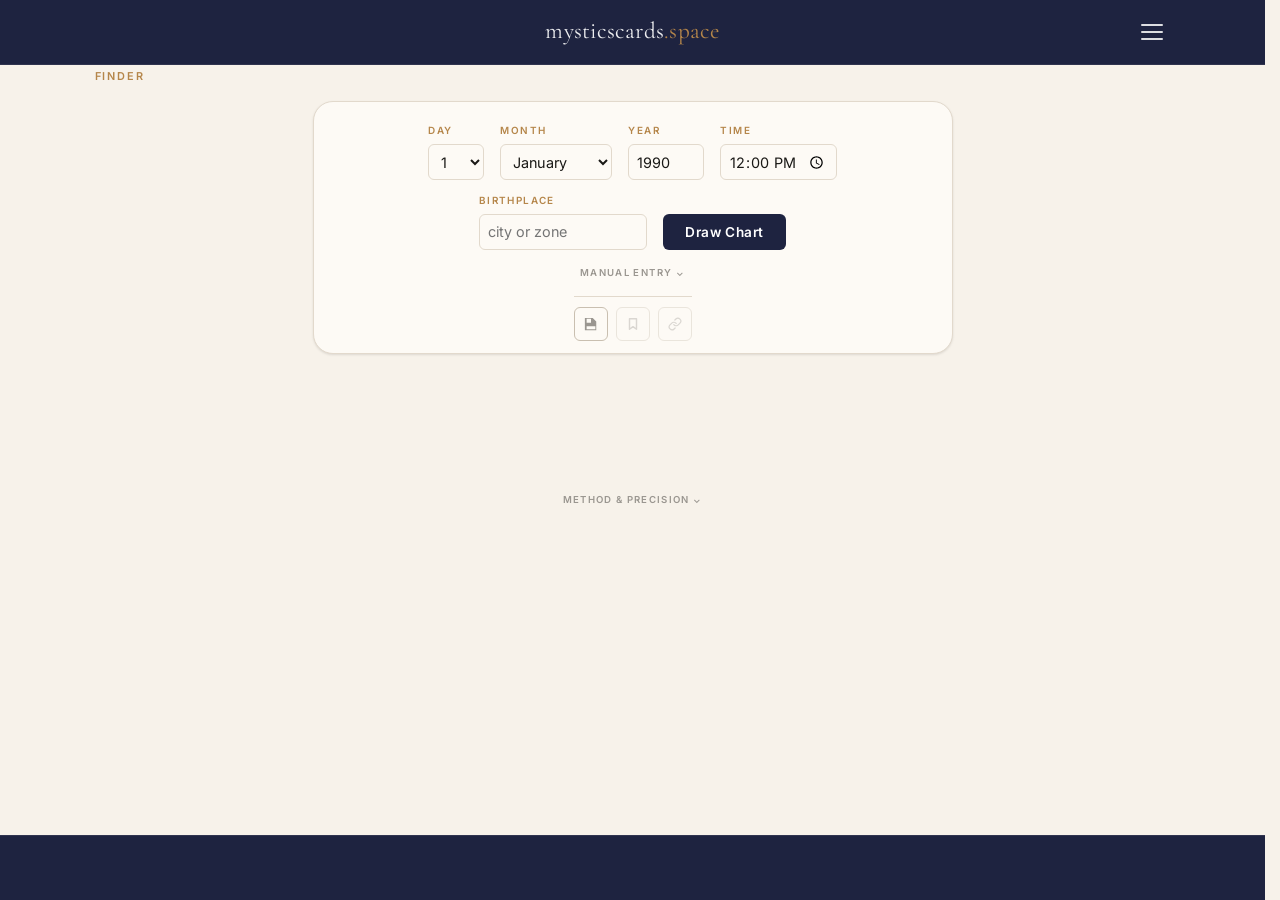
==== commit b2b92cfc: "update" ====
--- a/astrology.html
+++ b/astrology.html
@@ -208,47 +208,8 @@
     }
     .bcard-name { font-family: var(--serif); font-size: 1.05rem; }
 
-    /* ── Card face (duplicated set — keep in sync with quadrations/cardsoflife) ── */
-    .spread-card {
-      background: var(--surface); border: 1px solid var(--border);
-      border-radius: var(--r-md);
-      position: relative; overflow: hidden;
-      container-type: inline-size;
-      width: 120px; aspect-ratio: 5 / 7;
-    }
-    .spread-card::before {
-      content: ''; position: absolute; top: 0; left: 0; right: 0; height: 2px; z-index: 2;
-    }
-    .spread-card.hearts::before,  .spread-card.diamonds::before { background: var(--red); }
-    .spread-card.clubs::before    { background: var(--green); }
-    .spread-card.spades::before   { background: var(--navy); }
-    .spread-card.joker::before    { background: var(--gold); }
-    .spread-card.hearts,  .spread-card.diamonds { color: var(--red); }
-    .spread-card.clubs    { color: var(--green); }
-    .spread-card.spades   { color: var(--navy); }
-    .spread-card.joker    { color: var(--gold); }
-    .spread-card:has(.court-art) { background: #ffffff; }
-    .card-corner {
-      position: absolute; z-index: 1;
-      display: flex; flex-direction: column; align-items: center; gap: 1px; line-height: 1;
-    }
-    .card-tl { top: 2.5%; left: 4%; }
-    .card-br { bottom: 2.5%; right: 4%; transform: rotate(180deg); }
-    .cc-rank { font-family: var(--serif); font-size: 22cqw; font-weight: 500; line-height: 1; }
-    .cc-suit { font-size: 14cqw; line-height: 1; }
-    .card-pips { position: absolute; top: 18%; bottom: 18%; left: 12%; right: 12%; }
-    .pip {
-      position: absolute; transform: translate(-50%, -50%);
-      font-size: 20cqw; line-height: 1; user-select: none; pointer-events: none;
-    }
-    .pip.inv { transform: translate(-50%, -50%) rotate(180deg); }
-    .pip.ace { font-size: 44cqw; }
-    .pip-svg { width: 1em; height: 1em; fill: currentColor; display: block; }
-    .court-art {
-      position: absolute; inset: 8% 5%;
-      width: 90%; height: 84%;
-      object-fit: contain; object-position: center;
-    }
+    /* Card faces: shared base lives in css/site.css. This page only sizes them. */
+    .spread-card { width: 120px; }
 
     /* ── Gates (Human Design mandala) ── */
     .gates-intro {
@@ -291,11 +252,13 @@
       .gate-detail { padding-left: 1rem; }
     }
 
-    /* ── Chart dark band ── */
+    /* ── Chart dark band — full viewport width, like the quadrations and
+       hexagrams bands. The section sits OUTSIDE .page-content; .chart-inner
+       re-caps the content at the shared max width so the section label still
+       lines up with the labels above and below. ── */
     .chart-dark {
       background: #252a4a;
-      margin: 0 -2rem;
-      padding: 1.5rem 2rem 2rem;
+      padding: 1.5rem 0 2rem;
       --surface: #2e3560;
       --bg: #252a4a;
       --rule-strong: rgba(255,255,255,.25);
@@ -314,6 +277,11 @@
     .chart-dark .zodiac-bar button.active { background: var(--gold); color: #fff; }
     .chart-dark .ayan-note { color: rgba(255,255,255,.5); }
     .chart-dark .wheel-wrap svg { filter: drop-shadow(0 14px 34px rgba(8,10,28,.45)); }
+    .chart-inner {
+      max-width: var(--max-w);
+      margin: 0 auto;
+      padding: 0 2rem;
+    }
 
     /* ── Save / Load birth info buttons ── */
     .finder-actions {
@@ -375,6 +343,12 @@
     }
     .bdel:hover { color: var(--red); background: var(--gold-light); }
     .bempty { padding: .8rem; text-align: center; color: var(--muted); font-size: .78rem; font-style: italic; }
+    .bfoot {
+      display: flex; gap: .4rem; align-items: center;
+      padding: .45rem .55rem; border-top: 1px solid var(--rule);
+    }
+    .bfoot .bp-btn { flex: 0 0 auto; padding: 0 .7rem; }
+    .bfoot-msg { font-size: .68rem; color: var(--muted); margin-left: auto; white-space: nowrap; }
 
     /* ── Life Script header ── */
     .ls-header {
@@ -469,6 +443,7 @@
             <button type="button" class="birth-btn" id="loadBtn" disabled title="Saved charts" aria-label="Saved charts" aria-expanded="false"><svg viewBox="0 0 16 16" fill="none" aria-hidden="true"><path d="M4 2h8v12l-4-3-4 3V2z" stroke="currentColor" stroke-width="1.6" stroke-linejoin="round"/></svg></button>
             <div class="bpanel" id="histPanel"></div>
           </div>
+          <button type="button" class="birth-btn" id="shareBtn" disabled title="Copy link to this chart" aria-label="Copy link to this chart"><svg viewBox="0 0 24 24" fill="none" stroke="currentColor" stroke-width="2" stroke-linecap="round" stroke-linejoin="round" aria-hidden="true"><path d="M10 13a5 5 0 0 0 7.54.54l3-3a5 5 0 0 0-7.07-7.07l-1.72 1.71"/><path d="M14 11a5 5 0 0 0-7.54-.54l-3 3a5 5 0 0 0 7.07 7.07l1.71-1.71"/></svg></button>
         </div>
       </div>
       <div class="f-error" id="fError"></div>
@@ -476,9 +451,11 @@
       <div class="f-note" id="fNote" style="display:none">Birth time not set — houses need it, and the Moon can drift up to six degrees across a day.</div>
     </div>
   </section>
-
-  <div id="results">
-    <section class="chart-dark">
+</div>
+
+<div id="results">
+  <section class="chart-dark">
+    <div class="chart-inner">
       <span class="section-label">Chart</span>
       <div class="zodiac-bar style-bar" id="traditionBar" role="group" aria-label="Tradition">
         <button type="button" data-trad="western" class="active">Western</button>
@@ -511,8 +488,10 @@
           <div class="angles" id="anglesBox" style="display:none"></div>
         </div>
       </div>
-    </section>
-
+    </div>
+  </section>
+
+  <div class="page-content" style="max-width: var(--max-w); padding: 2px 2rem 12px">
     <section id="aspectsSection">
       <span class="section-label">Aspects</span>
       <div class="aspect-list" id="aspectList"></div>
@@ -530,7 +509,7 @@
         <div class="cards-row" id="lifeScriptRow" style="display:none"></div>
       </div>
       <div class="asp-empty" id="solHint" style="display:none">
-        The solar day needs a longitude — pick a birthplace from the list, or enter one under Manual settings.
+        The solar day needs a longitude — pick a birthplace from the list, or enter one under Manual entry.
       </div>
     </section>
 
@@ -544,7 +523,9 @@
       <div class="gate-list" id="gateList"></div>
     </section>
   </div>
-
+</div>
+
+<div class="page-content" style="max-width: var(--max-w); padding: 2px 2rem 12px">
   <details class="method-details">
     <summary>Method &amp; precision</summary>
     <p class="method-note">
@@ -552,7 +533,6 @@
       computed in your browser with <a href="https://github.com/cosinekitty/astronomy" style="color:var(--gold)">Astronomy Engine</a> (MIT) — accurate to about one arcminute.
     </p>
   </details>
-
 </div>
 
 <script src="js/astronomy.js"></script>
@@ -695,6 +675,10 @@
     if (s.month) $('bMonth').value = s.month;
     if (s.year)  $('bYear').value  = s.year;
     if (s.time)  $('bTime').value  = s.time;
+    // Clear first: a previously loaded entry's manual coordinates must not
+    // silently override this entry's birthplace (manual fields win in draw()).
+    $('bLat').value = '';
+    $('bLon').value = '';
     if (s.lat != null && s.lat !== '') $('bLat').value = s.lat;
     if (s.lon != null && s.lon !== '') {
       // Back-compat: old saves stored a 0–180 magnitude plus an `ew` sign (−1 = W)
@@ -769,20 +753,19 @@
   // Zodiac sign symbols as vector stroke paths (0..100 box, centred ~50,50),
   // so they render identically on every device instead of depending on a
   // system symbol font. Index 0 = Aries … 11 = Pisces.
-  // NOTE: first-pass shapes — slated for a nicer redraw later.
   var SIGN_PATHS = [
-    'M50 74 L50 44 M50 44 C50 30 39 26 32 32 C26 37 29 45 37 45 M50 44 C50 30 61 26 68 32 C74 37 71 45 63 45',
-    'M34 64 A16 16 0 1 0 66 64 A16 16 0 1 0 34 64 M28 42 A24 24 0 0 0 72 42',
-    'M37 32 L37 68 M63 32 L63 68 M31 32 C44 26 56 26 69 32 M31 68 C44 74 56 74 69 68',
-    'M30 46 C34 39 47 38 57 43 M70 54 C66 61 53 62 43 57 M61 44 a4 4 0 1 0 0.1 0 M39 56 a4 4 0 1 0 0.1 0',
-    'M34 60 a9 9 0 1 0 9 -9 C50 40 66 44 64 58 C63 67 52 69 48 62',
-    'M28 36 L28 66 M28 40 C28 33 37 33 37 40 L37 66 M37 40 C37 33 46 33 46 40 L46 62 C46 70 56 69 60 62 C64 55 56 50 49 55',
-    'M28 66 H72 M28 54 H42 M58 54 H72 M42 54 A14 12 0 0 1 58 54',
-    'M28 38 L28 64 M28 42 C28 35 37 35 37 42 L37 64 M37 42 C37 35 46 35 46 42 L46 64 M46 42 C46 35 55 35 55 42 L55 68 L66 57 M66 68 L66 57 L55 57',
-    'M32 68 L68 32 M68 32 L54 33 M68 32 L67 46 M41 50 L52 61',
-    'M30 40 C31 33 39 33 41 41 L42 56 M42 44 C46 36 55 37 57 46 C58 53 52 56 48 51 C49 60 60 61 63 53 A8 8 0 1 0 52 50',
-    'M28 46 L38 40 L48 46 L58 40 L68 46 M28 58 L38 52 L48 58 L58 52 L68 58',
-    'M36 30 C26 41 26 59 36 70 M64 30 C74 41 74 59 64 70 M30 50 H70'
+    'M50 78 L50 44 C50 30 41 23 33 26 C26 29 25 38 31 42 M50 44 C50 30 59 23 67 26 C74 29 75 38 69 42',
+    'M36 63 A14 14 0 1 0 64 63 A14 14 0 1 0 36 63 M30 34 A26 26 0 0 0 70 34',
+    'M38 34 C36 45 36 55 38 66 M62 34 C64 45 64 55 62 66 M29 29 C43 35 57 35 71 29 M29 71 C43 65 57 65 71 71',
+    'M68 36 C62 27 46 26 36 34 M30 42 A8 8 0 1 0 46 42 A8 8 0 1 0 30 42 M32 64 C38 73 54 74 64 66 M54 58 A8 8 0 1 0 70 58 A8 8 0 1 0 54 58',
+    'M34 54 A8 8 0 1 0 34.1 54 M34 54 C32 36 48 28 56 36 C62 42 60 50 56 56 C52 62 52 68 58 68 C63 68 66 64 66 58',
+    'M26 42 C26 35 33 34 33 41 L33 64 M33 41 C33 34 41 34 41 41 L41 64 M41 41 C41 34 49 34 49 41 L49 58 C49 68 60 70 64 62 C67 55 60 49 53 54',
+    'M28 66 H72 M28 54 H40 M40 54 A10 10 0 0 1 60 54 M60 54 H72',
+    'M26 42 C26 35 33 34 33 41 L33 64 M33 41 C33 34 41 34 41 41 L41 64 M41 41 C41 34 49 34 49 41 L49 58 C49 66 56 68 62 64 L68 58 M68 58 L61 59 M68 58 L66 65',
+    'M31 69 L67 33 M67 33 L52 35 M67 33 L65 48 M40 48 L52 60',
+    'M28 40 C28 33 36 32 38 39 L43 55 C45 61 50 61 52 55 L58 36 C60 30 67 31 67 38 L67 50 A9 9 0 1 1 58 59',
+    'M27 44 L37 37 L47 44 L57 37 L67 44 M27 58 L37 51 L47 58 L57 51 L67 58',
+    'M38 28 C25 40 25 60 38 72 M62 28 C75 40 75 60 62 72 M31 50 H69'
   ];
   // Map sign / constellation names (both spellings) to a path index.
   var SIGN_GLYPH_IDX = {
@@ -800,7 +783,7 @@
     }
     var S = fsz * 1.7, sc = S / 100;
     return '<g transform="translate(' + n2(gx - S / 2) + ' ' + n2(gy - S / 2) + ') scale(' + n2(sc) + ')">' +
-      '<path d="' + SIGN_PATHS[idx] + '" fill="none" stroke="var(--gold)" stroke-width="6.5" stroke-linecap="round" stroke-linejoin="round"/></g>';
+      '<path d="' + SIGN_PATHS[idx] + '" fill="none" stroke="var(--gold)" stroke-width="5" stroke-linecap="round" stroke-linejoin="round"/></g>';
   }
 
   function wheelSVG(chart, aspects, sectors, houses) {
@@ -817,6 +800,9 @@
          '<radialGradient id="wzWell" cx="50%" cy="48%" r="62%">' +
            '<stop offset="0%" stop-color="#272c50"/><stop offset="100%" stop-color="#1e2240"/>' +
          '</radialGradient>' +
+         '<radialGradient id="wzMed" cx="42%" cy="36%" r="80%">' +
+           '<stop offset="0%" stop-color="#323965"/><stop offset="100%" stop-color="#1c2038"/>' +
+         '</radialGradient>' +
          '<filter id="wzGlow" x="-25%" y="-25%" width="150%" height="150%">' +
            '<feGaussianBlur stdDeviation="3"/>' +
          '</filter>' +
@@ -824,8 +810,9 @@
 
     // Rim halo (blurred gold ring beneath the crisp rim)
     s += '<circle cx="210" cy="210" r="200" fill="none" stroke="var(--gold)" stroke-width="2.5" opacity="0.3" filter="url(#wzGlow)"/>';
-    // Zodiac band disc
-    s += '<circle cx="210" cy="210" r="200" fill="url(#wzBand)" stroke="rgba(255,255,255,.3)" stroke-width="1"/>';
+    // Zodiac band disc with a crisp gold rim + outer hairline
+    s += '<circle cx="210" cy="210" r="200" fill="url(#wzBand)" stroke="var(--gold)" stroke-width="1.3" stroke-opacity="0.7"/>';
+    s += '<circle cx="210" cy="210" r="205" fill="none" stroke="var(--gold)" stroke-width="0.6" opacity="0.35"/>';
 
     // Alternating sector shading inside the band (handles unequal sectors)
     for (var sh = 0; sh < sectors.length; sh++) {
@@ -856,6 +843,14 @@
     stars.forEach(function (st) {
       s += '<circle cx="' + st[0] + '" cy="' + st[1] + '" r="' + st[2] + '" fill="#fff" opacity="' + st[3] + '"/>';
     });
+    // ...plus a few four-point sparkles
+    [[243,158,3.2,.5],[164,222,2.6,.4],[222,255,2.2,.34],[182,148,2.0,.3]].forEach(function (sp) {
+      var x = sp[0], y = sp[1], r = sp[2], q = r * 0.28;
+      s += '<path d="M' + x + ' ' + (y - r) + ' Q' + (x + q) + ' ' + (y - q) + ' ' + (x + r) + ' ' + y +
+           ' Q' + (x + q) + ' ' + (y + q) + ' ' + x + ' ' + (y + r) +
+           ' Q' + (x - q) + ' ' + (y + q) + ' ' + (x - r) + ' ' + y +
+           ' Q' + (x - q) + ' ' + (y - q) + ' ' + x + ' ' + (y - r) + ' Z" fill="#fff" opacity="' + sp[3] + '"/>';
+    });
 
     // House cusps: number each house at its arc midpoint, just inside the inner
     // ring. Quadrant / equal systems get real gold cusp spokes.
@@ -899,12 +894,15 @@
       var p1 = pt(asp.a.lon, 104), p2 = pt(asp.b.lon, 104);
       var col = asp.tone === 'harm' ? 'var(--gold)' : asp.tone === 'tense' ? 'var(--red)' : 'var(--accent)';
       var op = Math.max(0.22, 0.72 - asp.orb * 0.08);
+      var aw = Math.max(0.7, 1.5 - asp.orb * 0.12);
       s += '<line x1="' + n2(p1[0]) + '" y1="' + n2(p1[1]) + '" x2="' + n2(p2[0]) + '" y2="' + n2(p2[1]) +
-           '" stroke="' + col + '" stroke-width="1" stroke-linecap="round" opacity="' + n2(op) + '"/>';
-    });
-
-    // Centre ornament: small four-pointed gold star
-    s += '<path d="M210 202.6 Q211.7 208.3 217.4 210 Q211.7 211.7 210 217.4 Q208.3 211.7 202.6 210 Q208.3 208.3 210 202.6 Z" fill="var(--gold)" opacity="0.85"/>';
+           '" stroke="' + col + '" stroke-width="' + n2(aw) + '" stroke-linecap="round" opacity="' + n2(op) + '"/>';
+    });
+
+    // Centre ornament: four-pointed gold star in a fine double halo
+    s += '<circle cx="210" cy="210" r="13" fill="none" stroke="var(--gold)" stroke-width="0.6" opacity="0.4"/>';
+    s += '<circle cx="210" cy="210" r="16.5" fill="none" stroke="var(--gold)" stroke-width="0.4" opacity="0.22"/>';
+    s += '<path d="M210 201.4 Q212 208 218.6 210 Q212 212 210 218.6 Q208 212 201.4 210 Q208 208 210 201.4 Z" fill="var(--gold)" opacity="0.9"/>';
 
     // Planet markers: tick on the inner ring + glyph on a dark medallion,
     // nudged apart when crowded
@@ -921,7 +919,7 @@
       var tA = pt(p.lon, 104), tB = pt(p.lon, 110);
       s += '<line x1="' + n2(tA[0]) + '" y1="' + n2(tA[1]) + '" x2="' + n2(tB[0]) + '" y2="' + n2(tB[1]) + '" stroke="var(--accent)" stroke-width="1.3"/>';
       var g2 = pt(p.lon, radii[p.name]);
-      s += '<circle cx="' + n2(g2[0]) + '" cy="' + n2(g2[1]) + '" r="11" fill="rgba(30,34,64,.88)" stroke="rgba(255,255,255,.22)" stroke-width="0.8"/>';
+      s += '<circle cx="' + n2(g2[0]) + '" cy="' + n2(g2[1]) + '" r="11" fill="url(#wzMed)" stroke="var(--gold)" stroke-width="0.8" stroke-opacity="0.55"/>';
       s += '<text x="' + n2(g2[0]) + '" y="' + n2(g2[1]) + '" font-size="16" fill="var(--accent)" text-anchor="middle" dominant-baseline="central">' + p.glyph +
            (p.retro ? '<tspan font-size="9" fill="var(--red)" dy="-7">℞</tspan>' : '') + '</text>';
     });
@@ -1217,8 +1215,9 @@
   // ── Houses (Ascendant, Midheaven, house cusps) ───────────
   // All computed in the tropical equinox-of-date frame, matching the planet
   // longitudes (verified: Astronomy.Ecliptic returns true ecliptic of date).
-  // The Ascendant/Midheaven formulas use apparent sidereal time and the true
-  // obliquity, so everything lands in the same frame. House assignment is
+  // The Ascendant/Midheaven formulas use apparent sidereal time and the MEAN
+  // obliquity (nutation in obliquity ≤ ~9″ is ignored — far below the
+  // displayed precision), so everything lands in the same frame. House assignment is
   // zodiac-invariant: a sidereal toggle shifts the Ascendant and the planets
   // together, so the relative house never changes.
   var DEG = Math.PI / 180;
@@ -1678,6 +1677,10 @@
       // Reveal the manual row so the longitude field the hint mentions is visible
       setAdvOpen(true);
     }
+
+    $('shareBtn').disabled = false;
+    // A manually drawn chart supersedes any shared-link hash in the URL
+    if (!_fromHash && location.hash) history.replaceState(null, '', location.pathname + location.search);
   }
 
   // Zodiac toggle — repaint from the stored tropical chart
@@ -1794,24 +1797,55 @@
     if (e.key === 'Escape') closePanels();
   });
 
-  // Bookmark: history panel listing every saved chart
-  function renderHistPanel() {
+  // Bookmark: history panel listing every saved chart, plus backup tools.
+  // Export/Import live here even when the list is empty — importing a backup
+  // on a fresh device is exactly the empty-list case.
+  function histFootHTML(msg) {
+    return '<div class="bfoot">' +
+      '<button type="button" class="bp-btn" id="bExport">Export</button>' +
+      '<button type="button" class="bp-btn" id="bImport">Import</button>' +
+      '<input type="file" id="bImportFile" accept=".json,application/json" style="display:none">' +
+      '<span class="bfoot-msg">' + (msg || '') + '</span>' +
+    '</div>';
+  }
+
+  function wireHistFoot(panel, msgText) {
+    $('bExport').addEventListener('click', function (e) {
+      e.stopPropagation();
+      window.MCBackup.export();
+    });
+    $('bImport').addEventListener('click', function (e) {
+      e.stopPropagation();
+      $('bImportFile').click();
+    });
+    $('bImportFile').addEventListener('change', function () {
+      var f = this.files[0];
+      if (!f) return;
+      window.MCBackup.import(f, function (added) {
+        renderHistPanel(added < 0 ? 'could not read that file' :
+          added === 0 ? 'nothing new to add' : '✓ ' + added + ' added');
+        $('loadBtn').disabled = loadBirths().length === 0 && added <= 0;
+      });
+    });
+  }
+
+  function renderHistPanel(msg) {
     var panel = $('histPanel');
     var list = loadBirths();
-    if (!list.length) {
-      panel.innerHTML = '<div class="bempty">No saved charts yet.</div>';
-      return;
-    }
-    panel.innerHTML = list.slice().reverse().map(function (s) {
-      var sub = birthLabel(s) + (s.time ? ' · ' + s.time : '');
-      return '<div class="bitem" data-id="' + s.id + '">' +
-        '<div class="bitem-body">' +
-          '<div class="bitem-name">' + esc(s.name || birthLabel(s)) + '</div>' +
-          '<div class="bitem-sub">' + esc(sub) + '</div>' +
-        '</div>' +
-        '<button type="button" class="bdel" data-del="' + s.id + '" title="Delete" aria-label="Delete saved chart">✕</button>' +
-      '</div>';
-    }).join('');
+    var items = list.length
+      ? list.slice().reverse().map(function (s) {
+          var sub = birthLabel(s) + (s.time ? ' · ' + s.time : '');
+          return '<div class="bitem" data-id="' + s.id + '">' +
+            '<div class="bitem-body">' +
+              '<div class="bitem-name">' + esc(s.name || birthLabel(s)) + '</div>' +
+              '<div class="bitem-sub">' + esc(sub) + '</div>' +
+            '</div>' +
+            '<button type="button" class="bdel" data-del="' + s.id + '" title="Delete" aria-label="Delete saved chart">✕</button>' +
+          '</div>';
+        }).join('')
+      : '<div class="bempty">No saved charts yet.</div>';
+    panel.innerHTML = items + histFootHTML(msg);
+    wireHistFoot(panel, msg);
 
     panel.querySelectorAll('.bitem').forEach(function (item) {
       item.addEventListener('click', function (e) {
@@ -1852,12 +1886,110 @@
 
   $('loadBtn').disabled = loadBirths().length === 0;
 
+  // ── Shareable chart links ─────────────────────────────────
+  // The hash encodes the birth data plus the active view, so the link
+  // reproduces exactly what's on screen:
+  //   #c=15.6.1990.1430&p=Europe%2FLondon&z=lahiri&v=south&h=placidus
+  // (c = day.month.year.time, x = no time; o = manual offset when no place;
+  //  la/lo = manual coords; z/v/h omitted at their defaults)
+  var _fromHash = false;
+
+  function chartHash() {
+    var t = $('bTime').value;
+    var parts = ['c=' + dSel.value + '.' + mSel.value + '.' + $('bYear').value + '.' + (t ? t.replace(':', '') : 'x')];
+    var pl = TZ_OK ? placeEl.value.trim() : '';
+    if (pl) parts.push('p=' + encodeURIComponent(pl));
+    else parts.push('o=' + oSel.value);
+    if ($('bLat').value !== '') parts.push('la=' + $('bLat').value);
+    if ($('bLon').value !== '') parts.push('lo=' + $('bLon').value);
+    if (_zodiac !== 'tropical') parts.push('z=' + _zodiac);
+    if (_chartStyle !== 'western') parts.push('v=' + _chartStyle);
+    if (_houseSystem !== 'whole') parts.push('h=' + _houseSystem);
+    return '#' + parts.join('&');
+  }
+
+  function legacyCopy(text) {
+    var ta = document.createElement('textarea');
+    ta.value = text;
+    ta.style.position = 'fixed'; ta.style.opacity = '0';
+    document.body.appendChild(ta);
+    ta.select();
+    try { document.execCommand('copy'); } catch (e) {}
+    document.body.removeChild(ta);
+  }
+
+  $('shareBtn').addEventListener('click', function () {
+    var url = location.origin + location.pathname + chartHash();
+    var btn = this;
+    if (navigator.clipboard && navigator.clipboard.writeText) {
+      navigator.clipboard.writeText(url).then(function () { btnFlash(btn); },
+        function () { legacyCopy(url); btnFlash(btn); });
+    } else {
+      legacyCopy(url); btnFlash(btn);
+    }
+  });
+
+  // Restore a shared chart from the URL hash, if present.
+  // (Explicitly shared links only — normal page loads still start clean.)
+  function restoreFromHash() {
+    var h = location.hash.slice(1);
+    if (!h) return;
+    var P = {};
+    h.split('&').forEach(function (kv) {
+      var i = kv.indexOf('=');
+      if (i > 0) P[kv.slice(0, i)] = kv.slice(i + 1);
+    });
+    var m = P.c && /^(\d{1,2})\.(\d{1,2})\.(\d{4})\.(\d{3,4}|x)$/.exec(P.c);
+    if (!m) return;
+    dSel.value = +m[1]; mSel.value = +m[2]; $('bYear').value = +m[3];
+    if (m[4] === 'x') {
+      $('bTime').value = '';
+    } else {
+      var hm4 = m[4].padStart(4, '0');
+      $('bTime').value = hm4.slice(0, 2) + ':' + hm4.slice(2);
+    }
+    $('bLat').value = ''; $('bLon').value = '';
+    if (P.p) {
+      try { placeEl.value = decodeURIComponent(P.p); } catch (e) {}
+      oSel.disabled = !!placeEl.value;
+    } else {
+      placeEl.value = '';
+      oSel.disabled = false;
+      if (P.o !== undefined) oSel.value = P.o;
+    }
+    if (P.la !== undefined) $('bLat').value = P.la;
+    if (P.lo !== undefined) $('bLon').value = P.lo;
+    if ((P.la !== undefined || P.lo !== undefined) && !P.p) setAdvOpen(true);
+    if (P.z === 'lahiri' || P.z === 'fagan' || P.z === 'truesky') _zodiac = P.z;
+    if (P.v === 'south' || P.v === 'north') { _chartStyle = P.v; _vedicStyle = P.v; }
+    if (P.h && HOUSE_SYSTEMS[P.h]) _houseSystem = P.h;
+
+    // Sync the toggle bars to the restored view
+    document.querySelectorAll('#zodiacBar button').forEach(function (b) {
+      b.classList.toggle('active', b.dataset.z === _zodiac);
+    });
+    var indian = (_chartStyle === 'south' || _chartStyle === 'north');
+    document.querySelectorAll('#traditionBar button').forEach(function (b) {
+      b.classList.toggle('active', (b.dataset.trad === 'indian') === indian);
+    });
+    document.querySelectorAll('#vedicBar button').forEach(function (b) {
+      b.classList.toggle('active', b.dataset.vstyle === _vedicStyle);
+    });
+    $('houseSelect').value = _houseSystem;
+
+    _fromHash = true;
+    draw();
+    _fromHash = false;
+  }
+
   $('drawBtn').addEventListener('click', draw);
-  ['bDay','bMonth','bYear','bTime','bOffset'].forEach(function (id) {
+  ['bDay','bMonth','bYear','bTime','bOffset','bPlace','bLat','bLon'].forEach(function (id) {
     $(id).addEventListener('keydown', function (e) {
       if (e.key === 'Enter') { e.preventDefault(); draw(); }
     });
   });
+
+  restoreFromHash();
 })();
 </script>
 
--- a/css/site.css
+++ b/css/site.css
@@ -18,6 +18,9 @@
   --rule-strong:   #c9bfb0;
   --yang:          #1a1916;
   --red:           #b53030;
+  --green:         #1a1916;   /* clubs (cards render near-black) */
+  --navy:          #1a1916;   /* spades */
+  --text-muted:    #9a9690;
   --card-dark:     #1a1916;
   --border:        #e2d9cc;
   --code-bg:       #eeecea;
@@ -186,6 +189,76 @@
   .sh-logo { font-size: 1.15rem; }
 }
 
+/* ── Shared playing-card faces ──────────────────────────────────────
+   Canonical copy used by cardsoflife, quadrations and astrology.
+   iching.html keeps its own px-tuned variant (small cast cards) which
+   overrides these by cascade order. Pages add their own sizing /
+   interactivity (cursor, hover, width) on top of this base. */
+.spread-card {
+  position: relative;
+  overflow: hidden;
+  background: var(--surface);
+  border: 1px solid var(--border);
+  border-radius: var(--r-md);
+  container-type: inline-size;
+  aspect-ratio: 5 / 7;
+}
+.spread-card::before { content: ''; position: absolute; top: 0; left: 0; right: 0; height: 2px; z-index: 2; }
+.spread-card.hearts::before,  .spread-card.diamonds::before { background: var(--red); }
+.spread-card.clubs::before  { background: var(--green); }
+.spread-card.spades::before { background: var(--navy); }
+.spread-card.joker::before  { background: var(--gold); }
+.spread-card.hearts,  .spread-card.diamonds { color: var(--red); }
+.spread-card.clubs  { color: var(--green); }
+.spread-card.spades { color: var(--navy); }
+.spread-card.joker  { color: var(--gold); }
+/* Court / joker SVGs have a white inner card-body rect — match the card
+   background so the parchment surface doesn't peek through at the edges. */
+.spread-card:has(.court-art) { background: #ffffff; }
+.card-corner {
+  position: absolute; z-index: 1;
+  display: flex; flex-direction: column; align-items: center; gap: 1px; line-height: 1;
+}
+.card-tl { top: 2.5%; left: 4%; }
+.card-br { bottom: 2.5%; right: 4%; transform: rotate(180deg); }
+.cc-rank { font-family: var(--serif); font-size: 22cqw; font-weight: 500; line-height: 1; }
+.cc-suit { font-size: 14cqw; line-height: 1; }
+.card-pips { position: absolute; top: 18%; bottom: 18%; left: 12%; right: 12%; }
+.pip {
+  position: absolute; transform: translate(-50%, -50%);
+  font-size: 20cqw; line-height: 1; user-select: none; pointer-events: none;
+}
+.pip.inv { transform: translate(-50%, -50%) rotate(180deg); }
+.pip.ace { font-size: 44cqw; }
+.pip-svg { width: 1em; height: 1em; fill: currentColor; display: block; }
+.court-art {
+  position: absolute; inset: 8% 5%;
+  width: 90%; height: 84%;
+  object-fit: contain; object-position: center;
+}
+.card-face {
+  position: absolute; inset: 5%;
+  display: flex; flex-direction: column; align-items: center; justify-content: center; gap: 1px;
+}
+.card-face-letter { font-family: var(--serif); font-size: 42cqw; font-weight: 400; line-height: 1; }
+.card-face-sym    { font-size: 24cqw; opacity: .75; }
+
+/* ── Shared spread grid (7-column card layout) ──────────────────── */
+.spread-grid {
+  display: grid;
+  grid-template-columns: repeat(7, 1fr);
+  gap: .45rem .35rem;
+  align-items: center;
+  width: 100%;
+  max-width: 560px;
+  margin: 0 auto;
+}
+.planet-col-label {
+  text-align: center; font-size: 1.5rem;
+  color: var(--text-muted); padding-top: .4rem; line-height: 1;
+}
+.crown-row { grid-column: 1 / -1; display: grid; grid-template-columns: repeat(7, 1fr); gap: .45rem .35rem; }
+
 /* ── Site footer ────────────────────────────────────────────────── */
 .site-footer {
   background: #1e2340;
